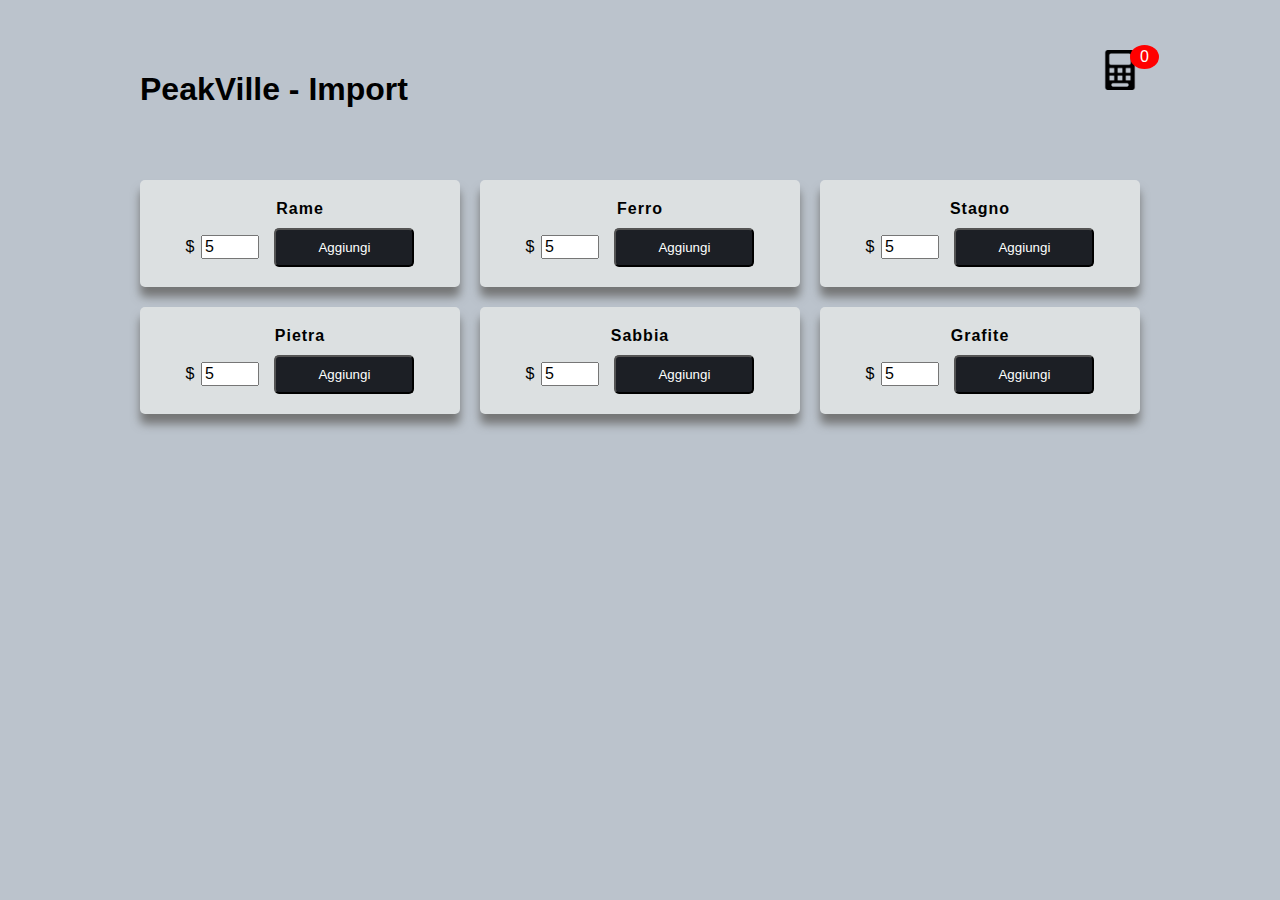
==== index.html @ f7690c45 "Update" ====
<!DOCTYPE html>
<html lang="en">
<head>
        <link rel="icon" type="image/jpg" type="image/png" href="image/logo.png">
    <meta charset="UTF-8">
    <meta http-equiv="X-UA-Compatible" content="IE=edge">
    <meta name="viewport" content="width=device-width, initial-scale=1.0">
    <title>Import PeakVille</title>
    <link rel="stylesheet" href="style.css">
</head>
<body class="">
    
    <div class="container">
        <header>
            <h1>PeakVille - Import</h1>
            <div class="shopping">
                <img src="image/calculator.png">
                <span class="quantity">0</span>
            </div>
        </header>

        <div class="list">
          
        </div>
    </div>
    <div class="card">
        <h1>TOTALE</h1>
        <ul class="listCard">
        </ul>
        <div class="checkOut">
            <div class="total">0</div>
            <div class="closeShopping">CHIUDI</div>
            <div class="resetShopping">RESET</div>
        </div>
    </div>

    <script src="app.js"></script>
</body>
</html>
---- style.css ----
body{
    background-color: #bbc3cc;
    font-family: "Montserrat", sans-serif;
}
.container{
    width: 1000px;
    margin: auto;
    transition: 0.5s;
}
header{
    display: grid;
    grid-template-columns: 1fr 50px;
    margin-top: 50px;
}
header .shopping{
    position: relative;
    text-align: right;
}
header .shopping img{
    width: 40px;
}
header .shopping span{
    background: red;
    border-radius: 50%;
    display: flex;
    justify-content: center;
    align-items: center;
    color: #fff;
    position: absolute;
    top: -5px;
    left: 80%;
    padding: 3px 10px;
}
.list{
    display: grid;
    grid-template-columns: repeat(3, 1fr);
    column-gap: 20px;
    row-gap: 20px;
    margin-top: 50px;
}
.list .item{
    text-align: center;
    background-color: #DCE0E1;
    padding: 20px;
    box-shadow: 0 10px 10px #757676;
    letter-spacing: 1px;
    border-radius:5px;
}
.list .item img{
    width: 90%;
    height: 430px;
    object-fit: cover;
}
.list .item .title{
    font-weight: 600;
    margin-bottom: 10px;
}
.list .item .price{
    margin: 10px;
}
.list .item button{
    background-color: #1C1F25;
    color: #fff;
    width: 50%;
    padding: 10px;
    border-radius:5px;
}
.card{
    position: fixed;
    top:0;
    left: 100%;
    width: 500px;
    background-color: #453E3B;
    height: 100vh;
    transition: 0.5s;
}
.active .card{
    left: calc(100% - 500px);
}
.active .container{
   transform: translateX(-200px);
}
.card h1{
    color: #E8BC0E;
    font-weight: 100;
    margin: 0;
    padding: 0 20px;
    height: 80px;
    display: flex;
    align-items: center;
}
.card .checkOut{
    position: absolute;
    bottom: 0;
    width: 100%;
    display: grid;
    grid-template-columns: repeat(3, 1fr);

}
.card .checkOut div{
    background-color: #E8BC0E;
    width: 100%;
    height: 70px;
    display: flex;
    justify-content: center;
    align-items: center;
    font-weight: bold;
    cursor: pointer;
}
.card .checkOut div:nth-child(2){
    background-color: #1C1F25;
    color: #fff;
}

.card .checkOut div:nth-child(3){
    background-color: #67728a;
    color: #fff;
}
.listCard li{
    display: grid;
    grid-template-columns: 100px repeat(3, 1fr);
    color: #fff;
    row-gap: 10px;
}
.listCard li div{
    display: flex;
    justify-content: center;
    align-items: center;
}
.listCard li img{
    width: 90%;
}
.listCard li button{
    background-color: #fff5;
    border: none;
}
.listCard .count{
    margin: 0 10px;
}

.quantityInput {
    font-size: 16px;
    width: 50px;
}

.quantityInput::-webkit-inner-spin-button,
.quantityInput::-webkit-outer-spin-button {
  -webkit-appearance: none;
  margin: 0;
}

.priceInput {
    margin-right: 10px;
    width: 50px;
    font-size: 16px;
}

.priceInput::-webkit-inner-spin-button,
.priceInput::-webkit-outer-spin-button {
  -webkit-appearance: none;
  margin: 0;
}
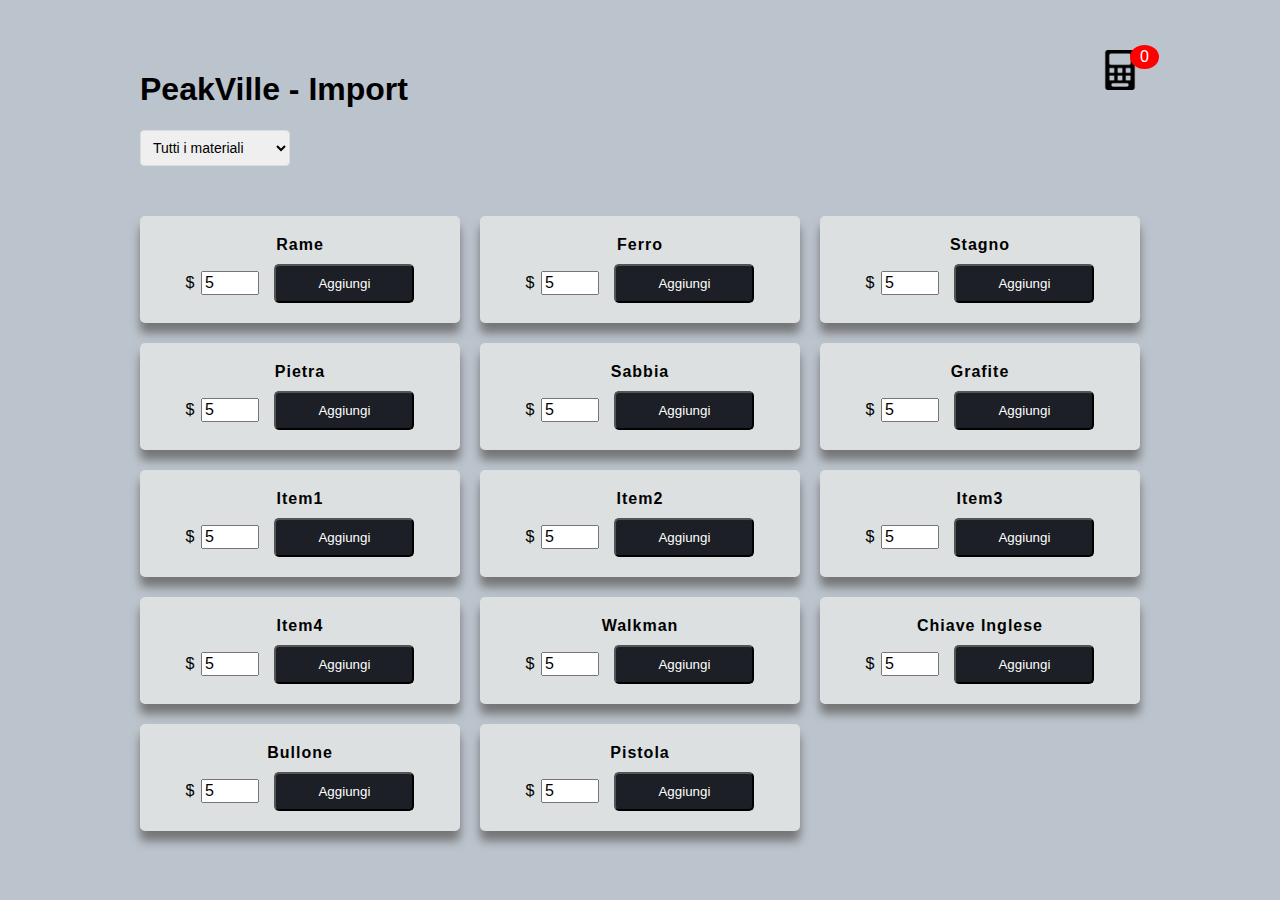
==== commit 85cd2e23: "Update" ====
--- a/index.html
+++ b/index.html
@@ -18,7 +18,13 @@
                 <span class="quantity">0</span>
             </div>
         </header>
-
+        <select id="groupDropdown" onchange="filterByGroup()">
+            <option value="all">Tutti i materiali</option>
+            <option value="metalli">Metalli</option>
+            <option value="altro">Altro</option>
+            <option value="metaldetector">Metal detector</option>
+            <!-- Aggiungi altre opzioni per gruppi aggiuntivi -->
+        </select>
         <div class="list">
           
         </div>
--- a/style.css
+++ b/style.css
@@ -1,3 +1,6 @@
+*{
+    font-family: "Montserrat", sans-serif;
+}
 body{
     background-color: #bbc3cc;
     font-family: "Montserrat", sans-serif;
@@ -31,6 +34,14 @@
     left: 80%;
     padding: 3px 10px;
 }
+#groupDropdown {
+    font-size: 14px;
+    padding: 8px;
+    border: 1px solid #ddd;  /* Aggiungi un bordo sottile */
+    border-radius: 4px;     /* Aggiungi angoli arrotondati */
+    width: 150px;           /* Imposta la larghezza desiderata */
+}
+
 .list{
     display: grid;
     grid-template-columns: repeat(3, 1fr);
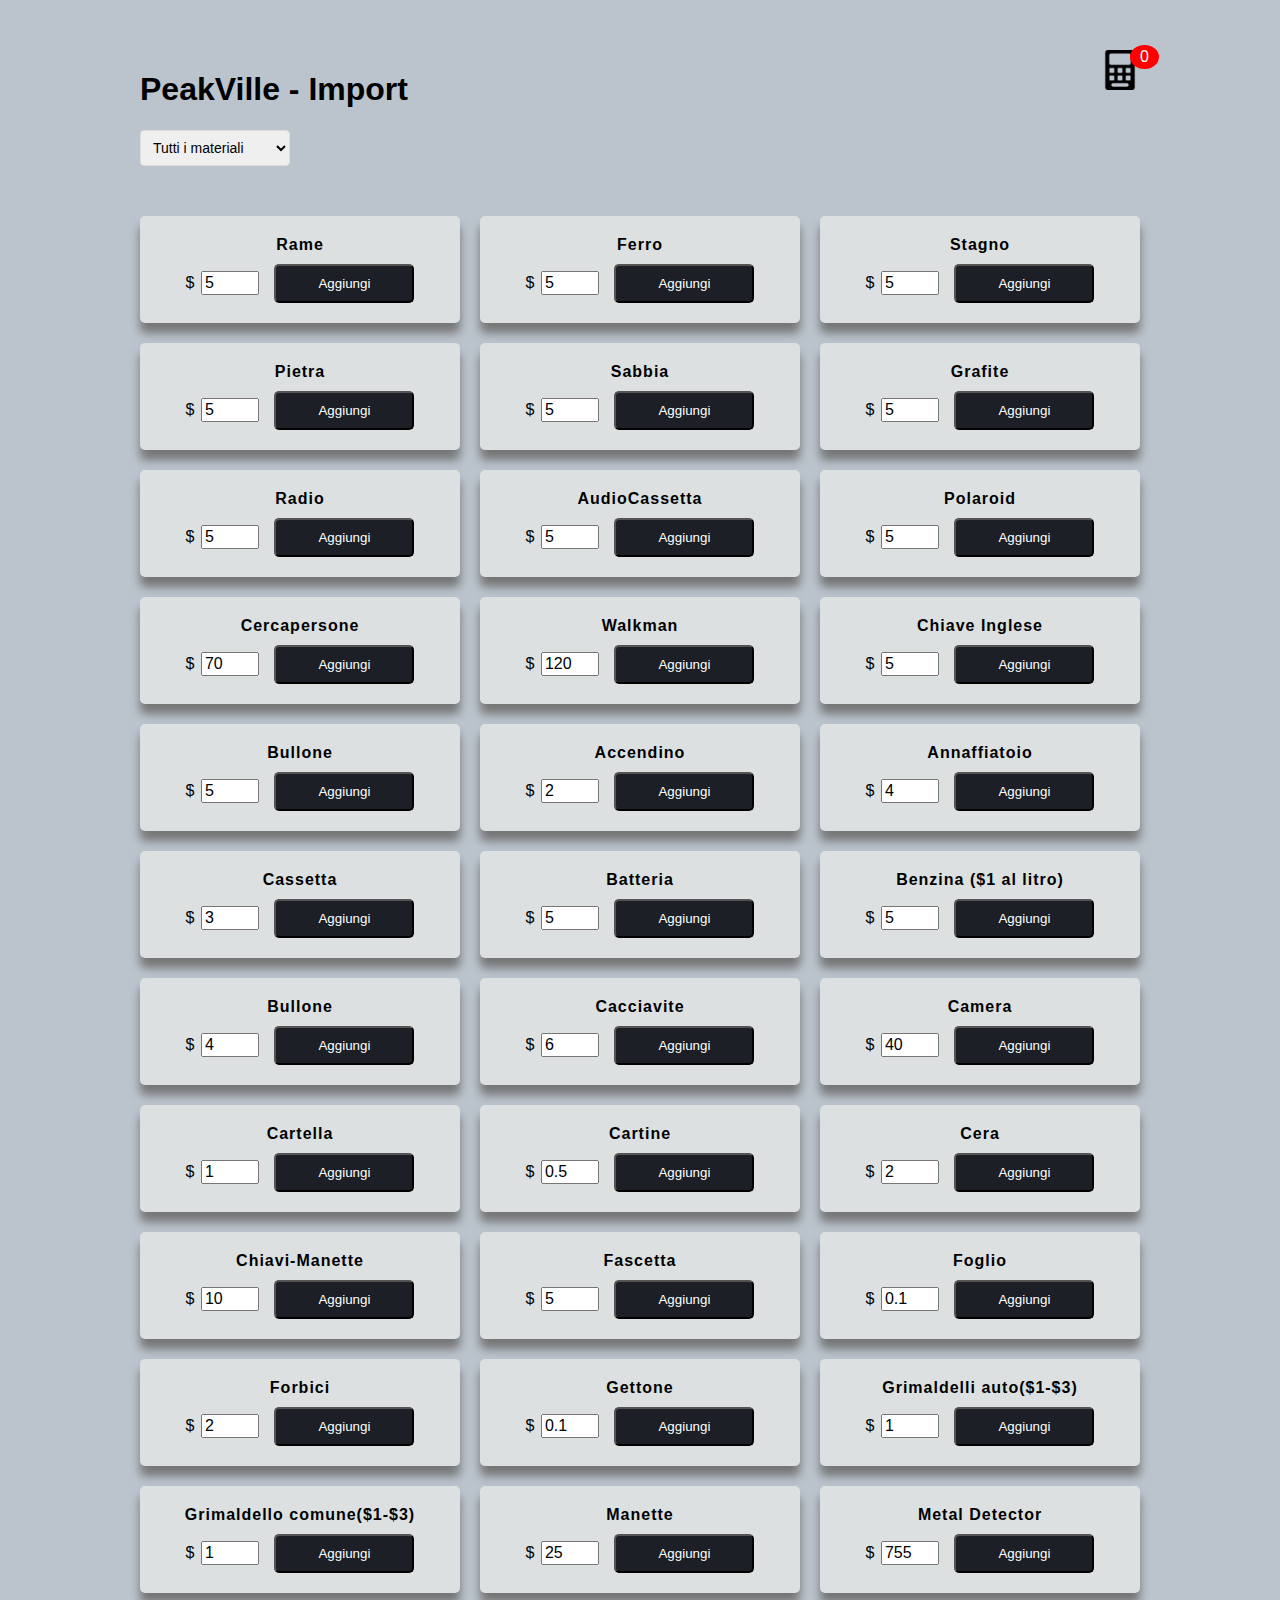
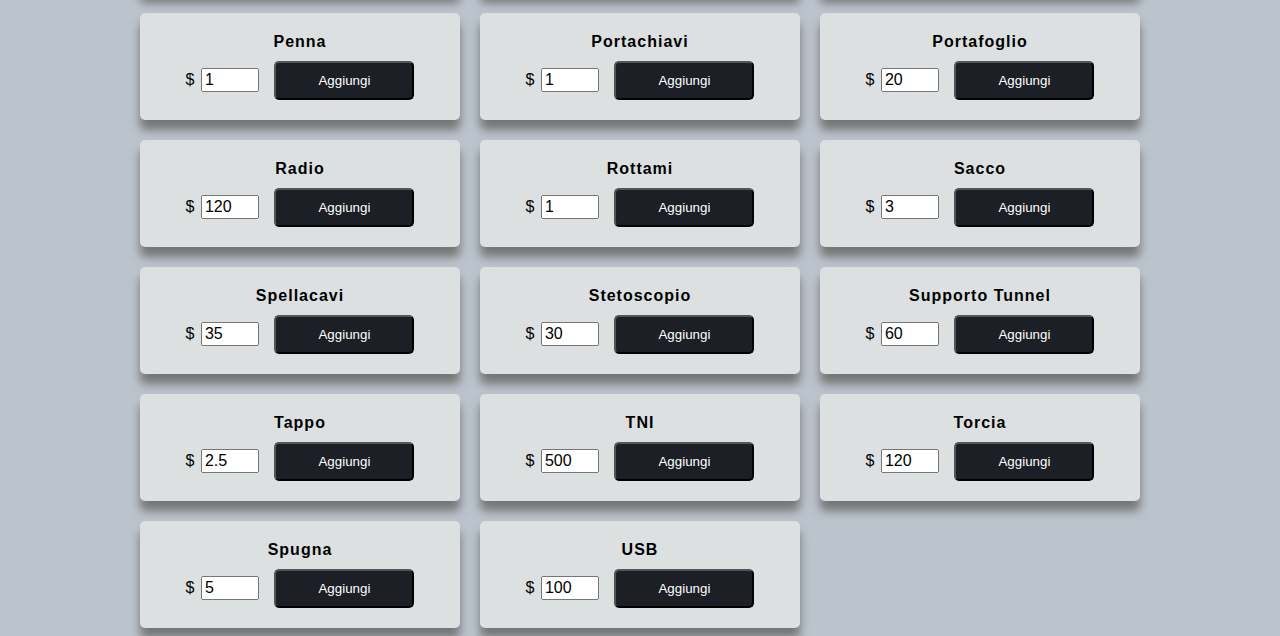
==== commit b4bc80e1: "Update" ====
--- a/index.html
+++ b/index.html
@@ -1,7 +1,7 @@
 <!DOCTYPE html>
 <html lang="en">
 <head>
-        <link rel="icon" type="image/jpg" type="image/png" href="image/logo.png">
+    <link rel="icon" type="image/jpg" type="image/png" href="image/logo.png">
     <meta charset="UTF-8">
     <meta http-equiv="X-UA-Compatible" content="IE=edge">
     <meta name="viewport" content="width=device-width, initial-scale=1.0">
@@ -23,10 +23,8 @@
             <option value="metalli">Metalli</option>
             <option value="altro">Altro</option>
             <option value="metaldetector">Metal detector</option>
-            <!-- Aggiungi altre opzioni per gruppi aggiuntivi -->
         </select>
         <div class="list">
-          
         </div>
     </div>
     <div class="card">
--- a/style.css
+++ b/style.css
@@ -37,9 +37,9 @@
 #groupDropdown {
     font-size: 14px;
     padding: 8px;
-    border: 1px solid #ddd;  /* Aggiungi un bordo sottile */
-    border-radius: 4px;     /* Aggiungi angoli arrotondati */
-    width: 150px;           /* Imposta la larghezza desiderata */
+    border: 1px solid #ddd;
+    border-radius: 4px;     
+    width: 150px;          
 }
 
 .list{
@@ -89,7 +89,7 @@
     left: calc(100% - 500px);
 }
 .active .container{
-   transform: translateX(-200px);
+    transform: translateX(-200px);
 }
 .card h1{
     color: #E8BC0E;
@@ -156,8 +156,8 @@
 
 .quantityInput::-webkit-inner-spin-button,
 .quantityInput::-webkit-outer-spin-button {
-  -webkit-appearance: none;
-  margin: 0;
+    -webkit-appearance: none;
+    margin: 0;
 }
 
 .priceInput {
@@ -168,8 +168,8 @@
 
 .priceInput::-webkit-inner-spin-button,
 .priceInput::-webkit-outer-spin-button {
-  -webkit-appearance: none;
-  margin: 0;
+    -webkit-appearance: none;
+    margin: 0;
 }
 
 
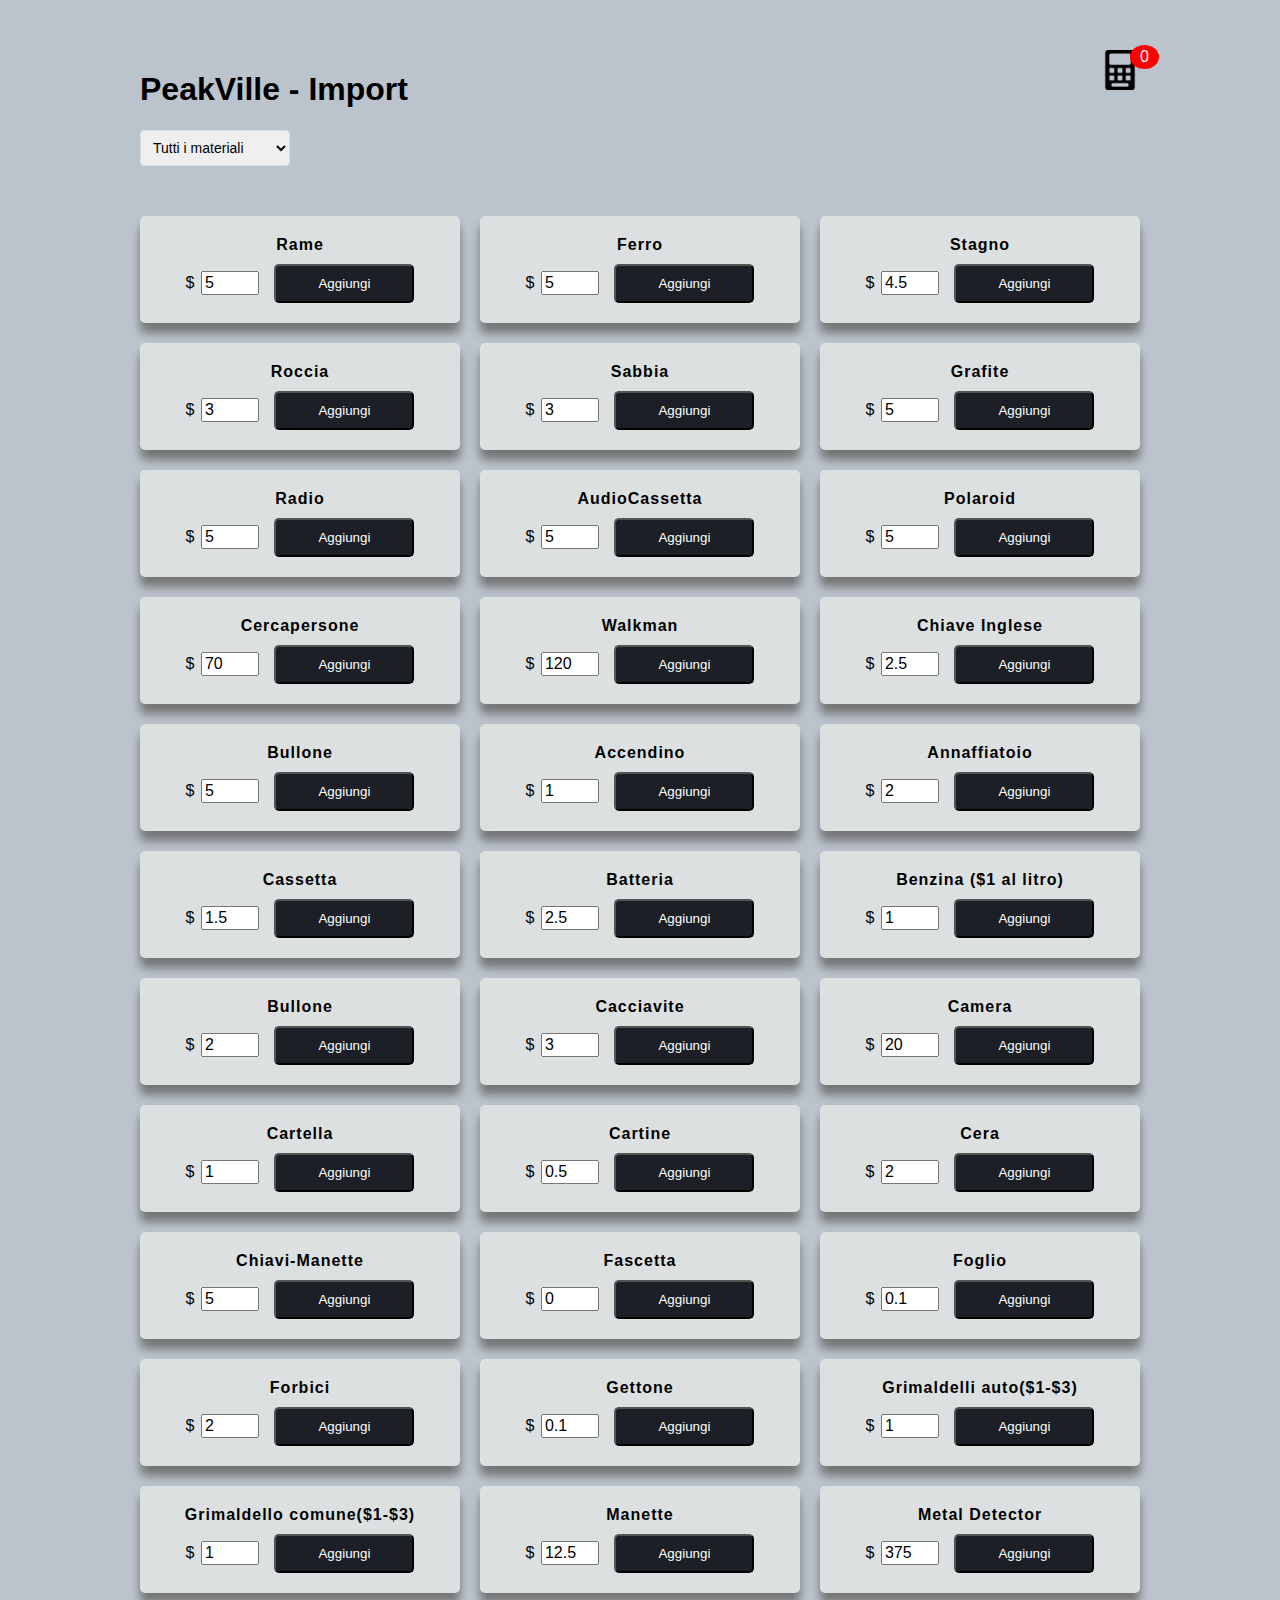
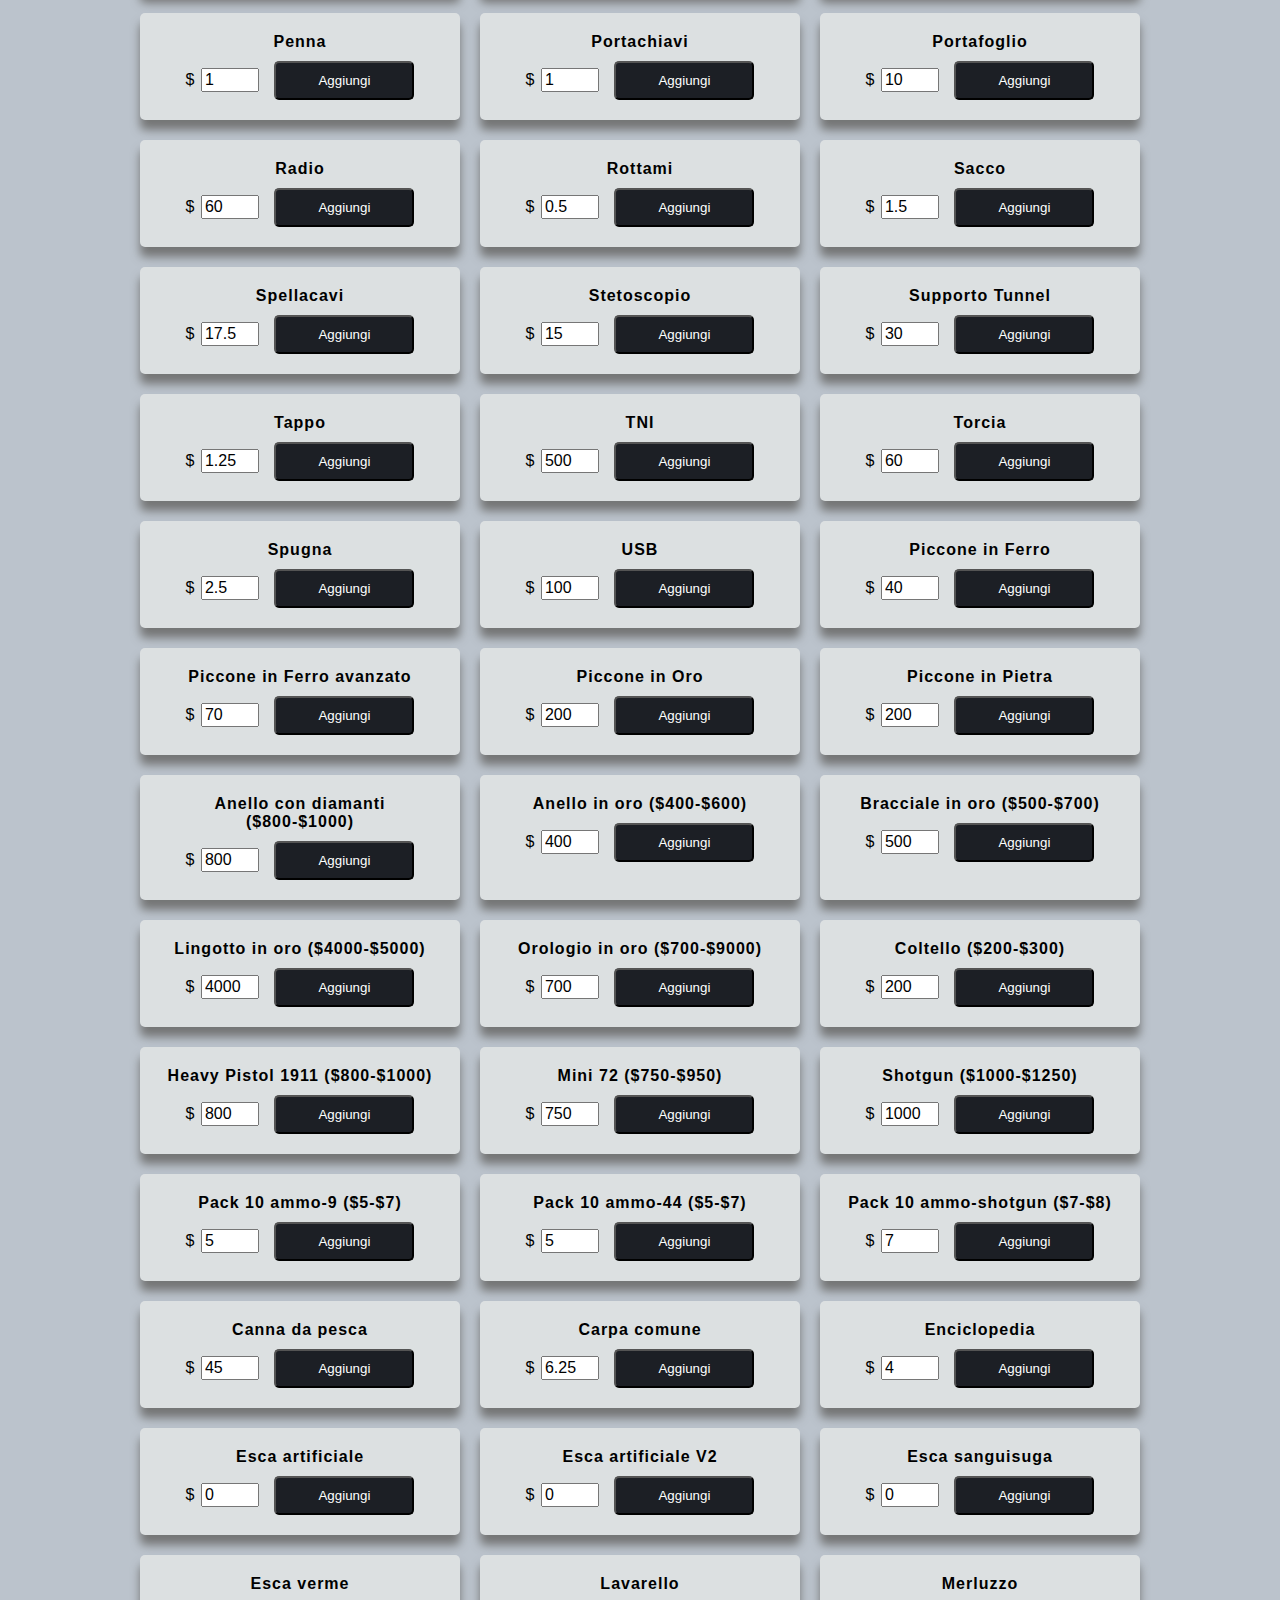
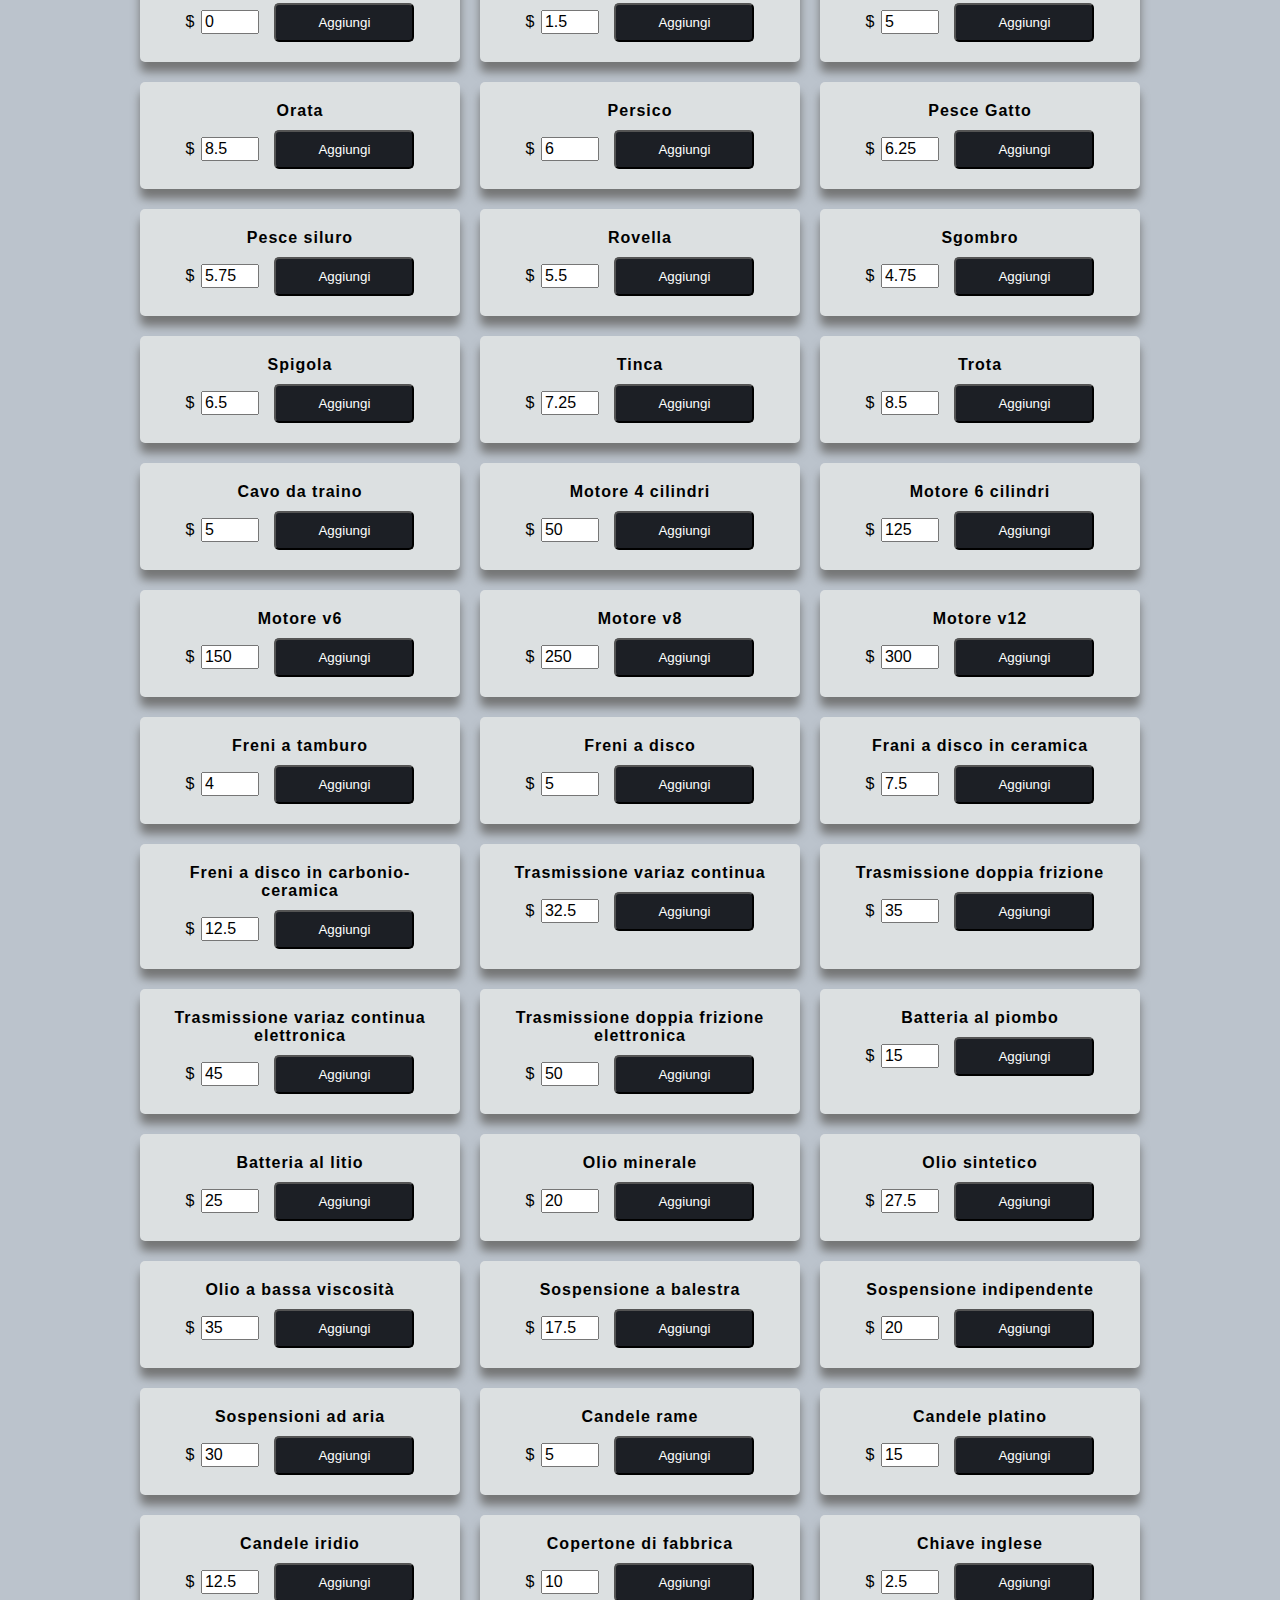
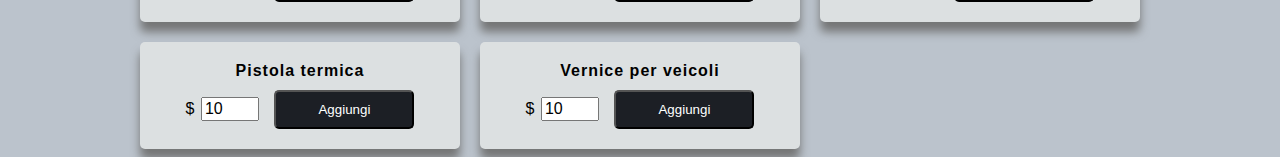
==== commit a76159aa: "Update" ====
--- a/index.html
+++ b/index.html
@@ -20,9 +20,12 @@
         </header>
         <select id="groupDropdown" onchange="filterByGroup()">
             <option value="all">Tutti i materiali</option>
-            <option value="metalli">Metalli</option>
+            <option value="metalli">Minerali</option>
             <option value="altro">Altro</option>
             <option value="metaldetector">Metal detector</option>
+            <option value="pesce">Pesca</option>
+            <option value="armi">Armi</option>
+            <option value="auto">Ricambi auto</option>
         </select>
         <div class="list">
         </div>
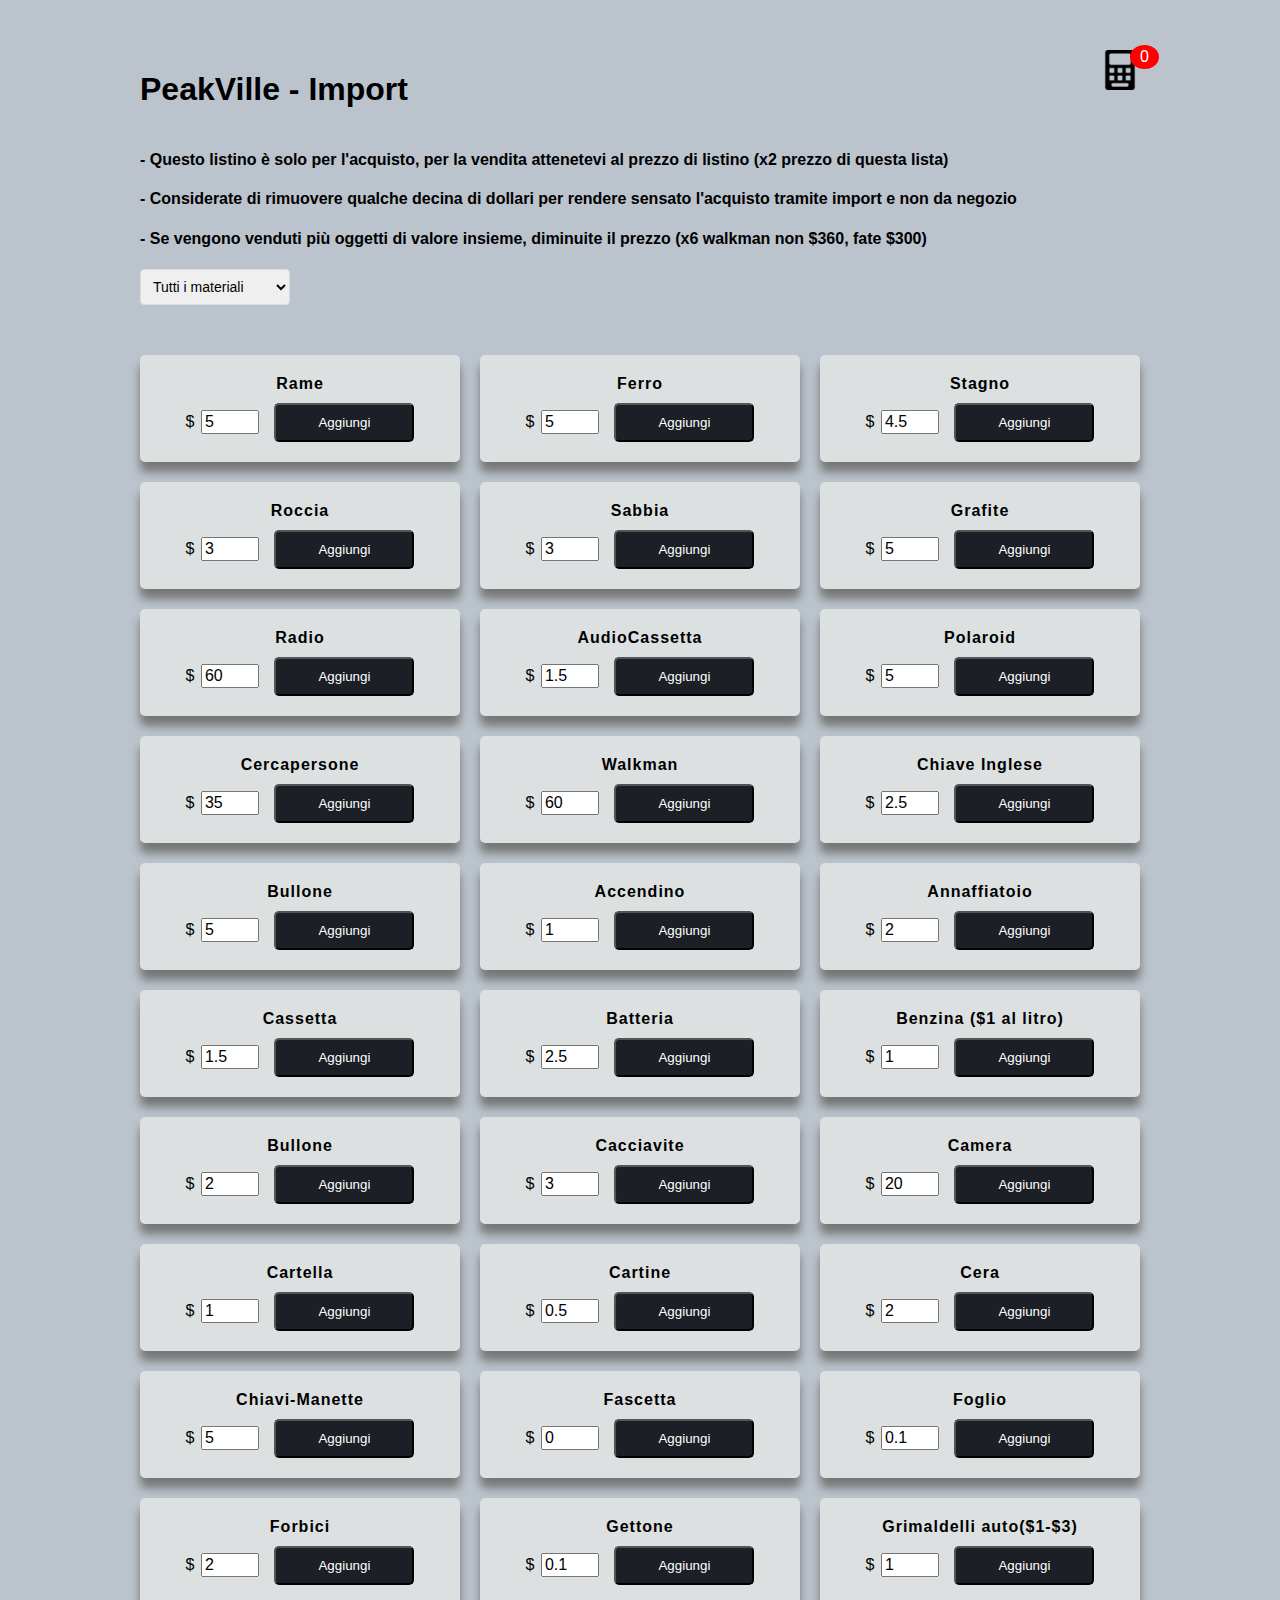
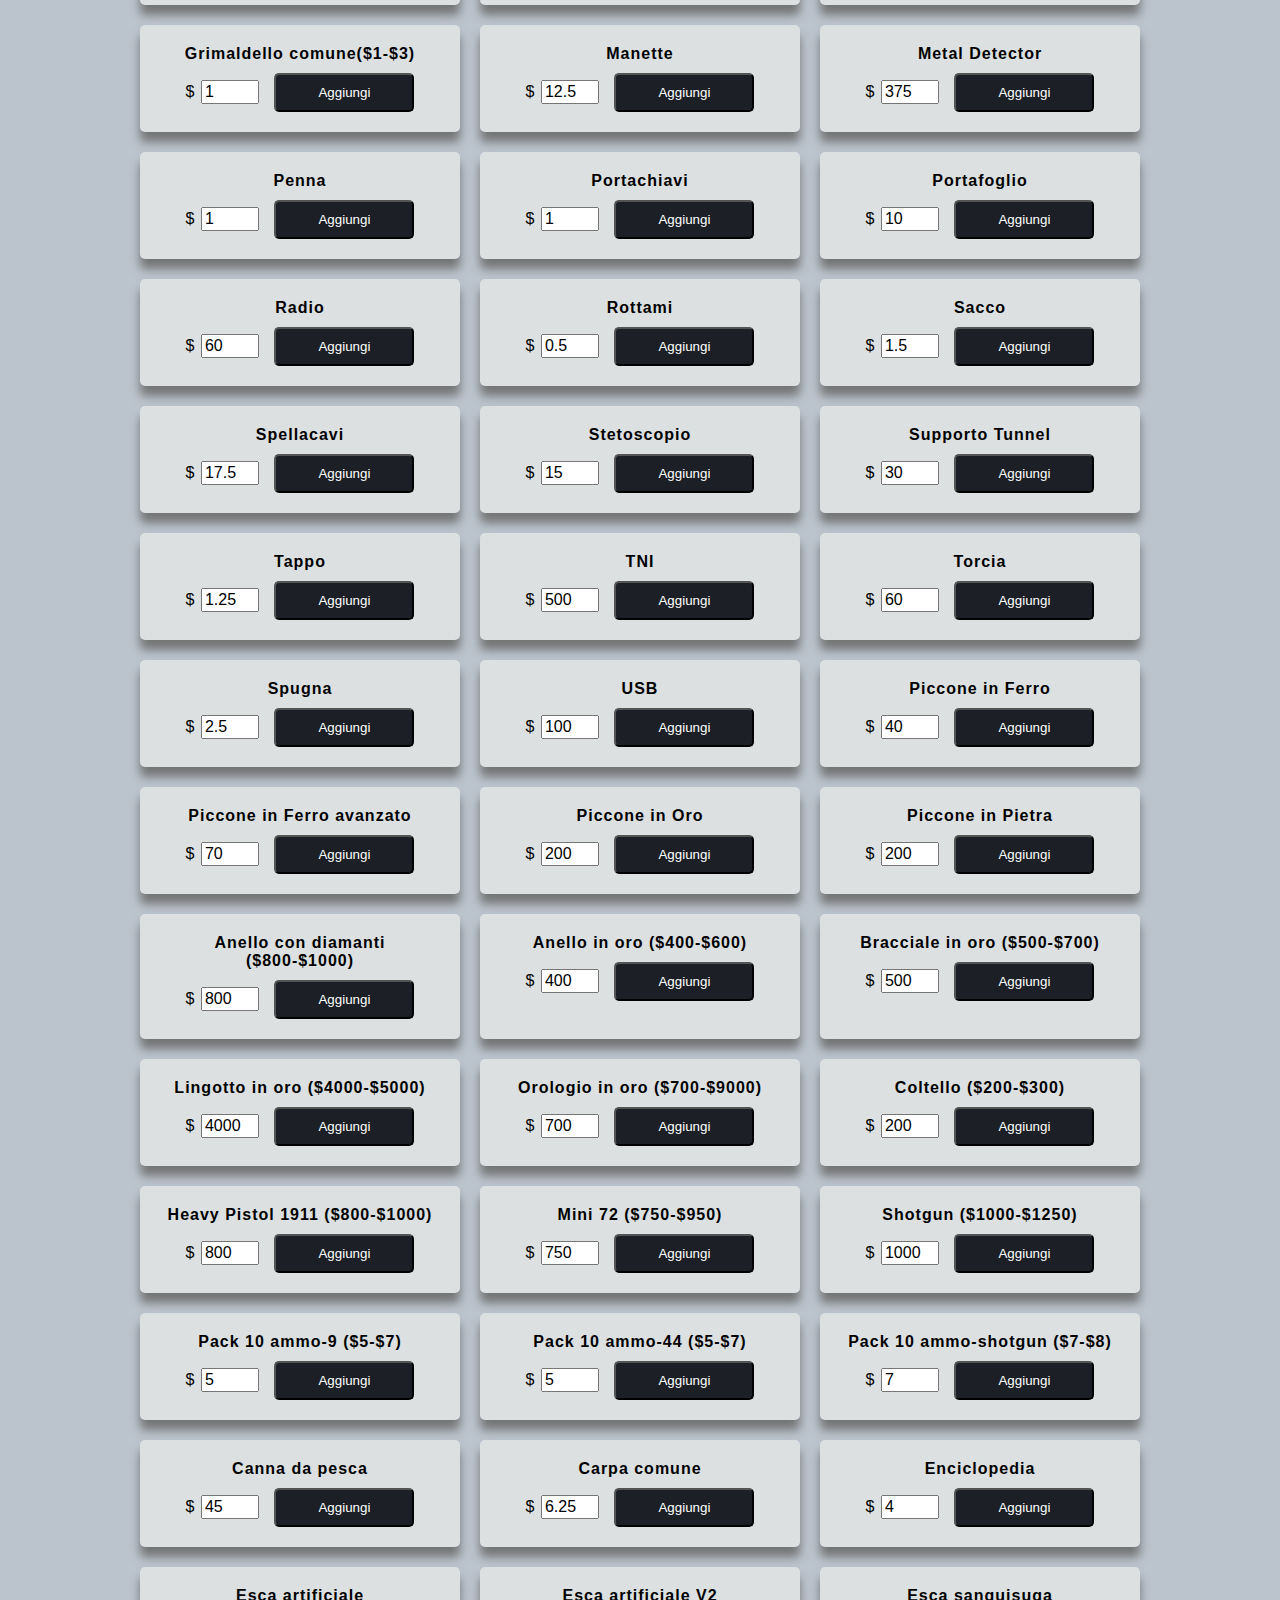
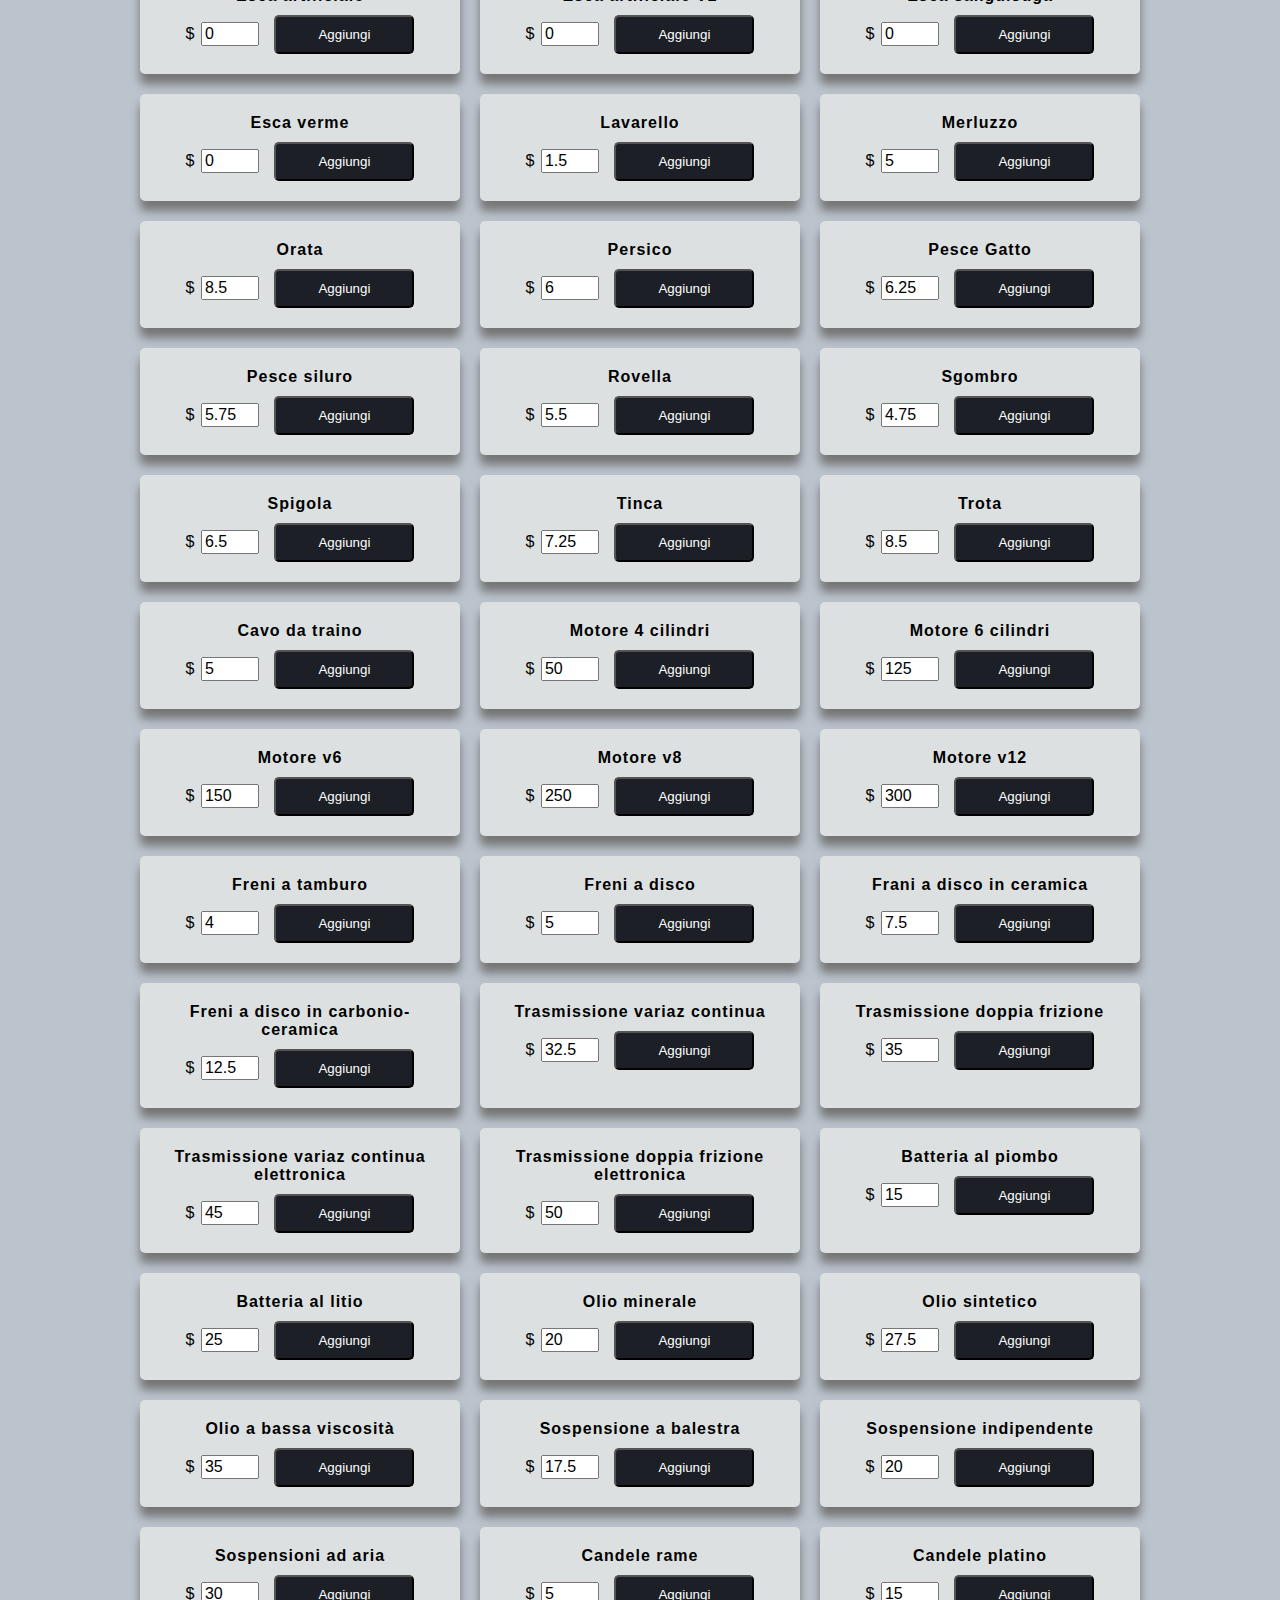
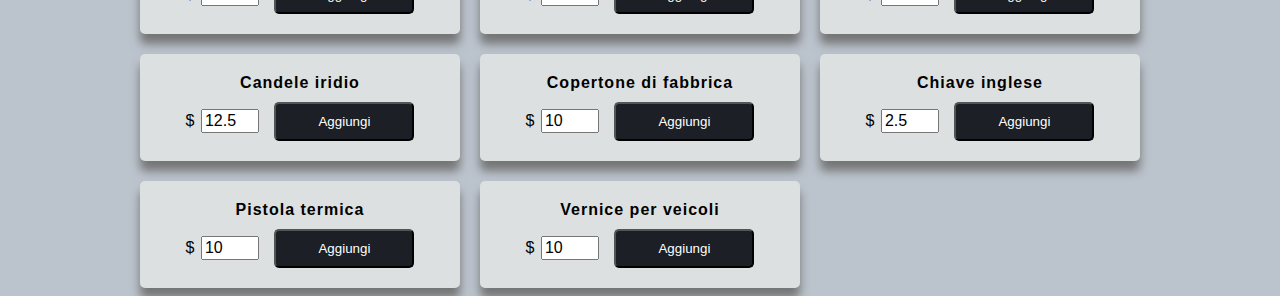
==== commit 00bf1cdc: "Update" ====
--- a/index.html
+++ b/index.html
@@ -18,6 +18,9 @@
                 <span class="quantity">0</span>
             </div>
         </header>
+        <h4>- Questo listino è solo per l'acquisto, per la vendita attenetevi al prezzo di listino (x2 prezzo di questa lista)</h4>
+        <h4>- Considerate di rimuovere qualche decina di dollari per rendere sensato l'acquisto tramite import e non da negozio</h4>
+        <h4>- Se vengono venduti più oggetti di valore insieme, diminuite il prezzo (x6 walkman non $360, fate $300)</h4>
         <select id="groupDropdown" onchange="filterByGroup()">
             <option value="all">Tutti i materiali</option>
             <option value="metalli">Minerali</option>
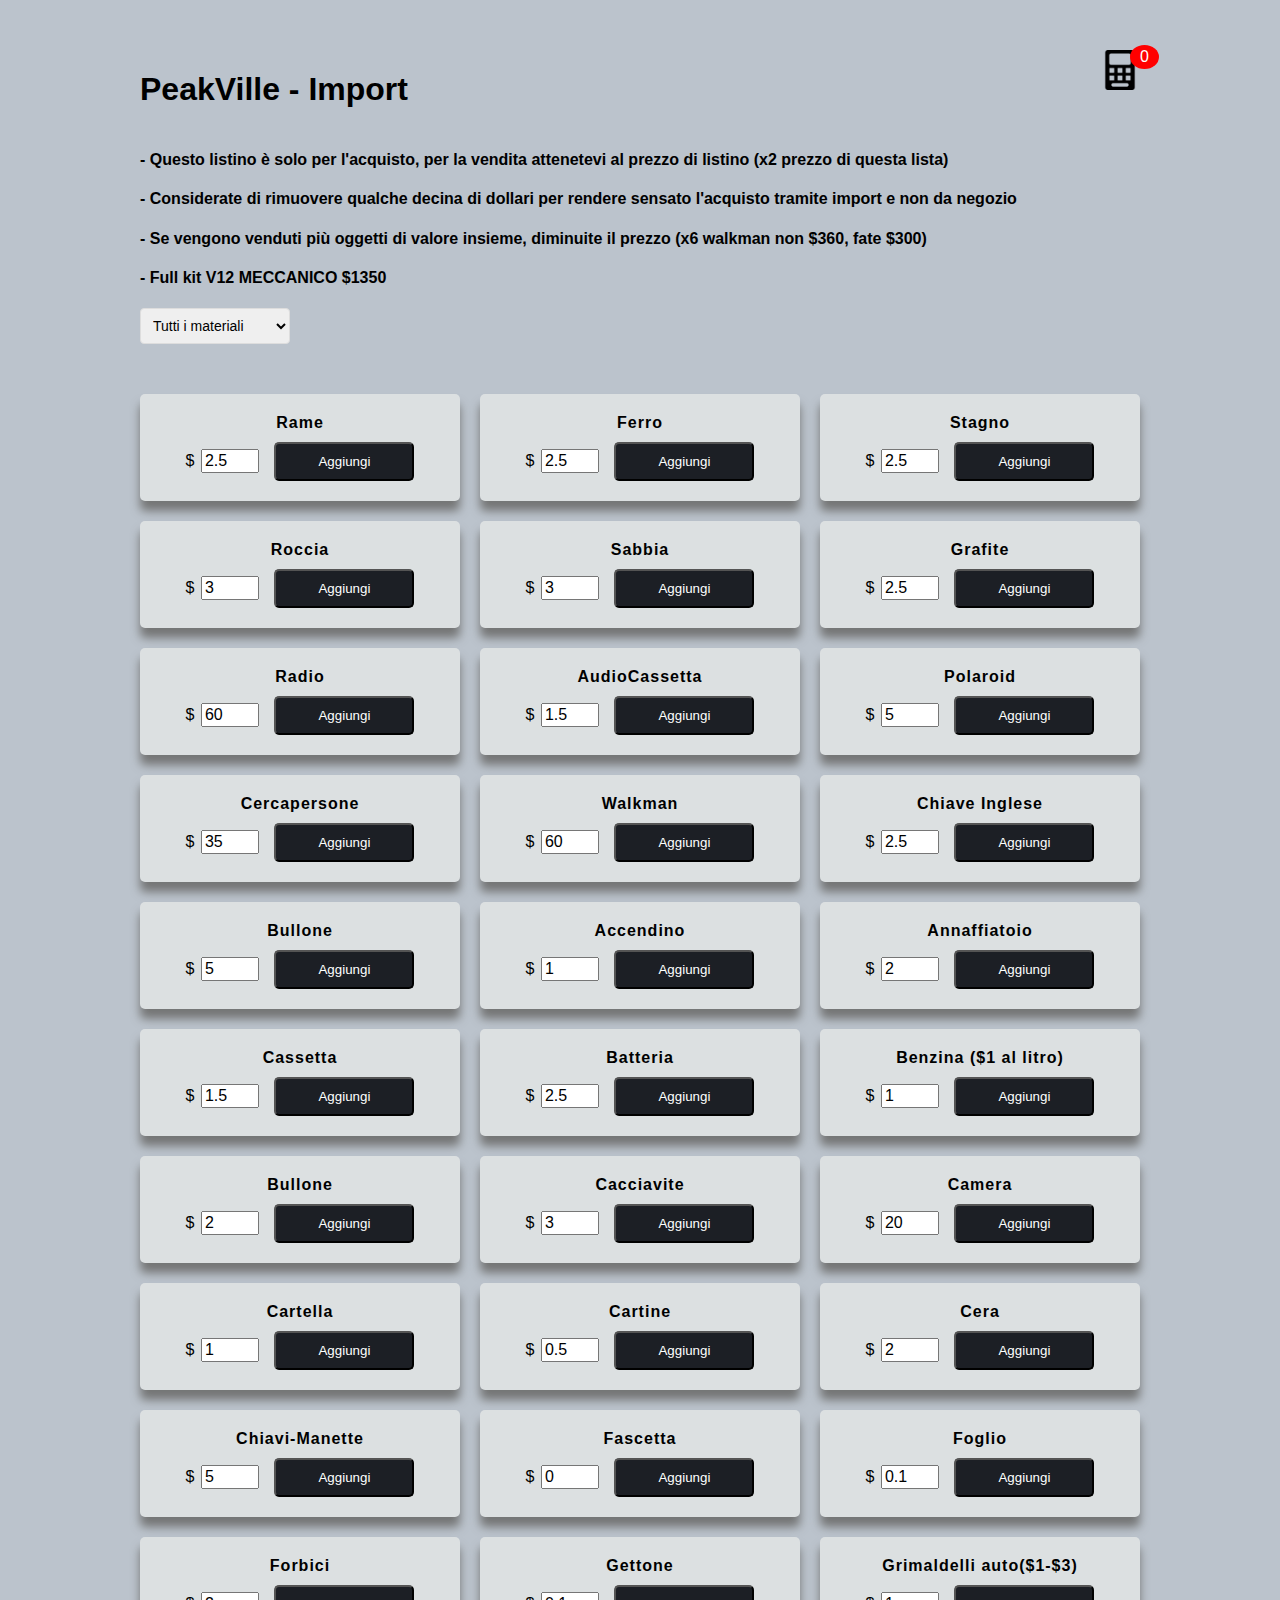
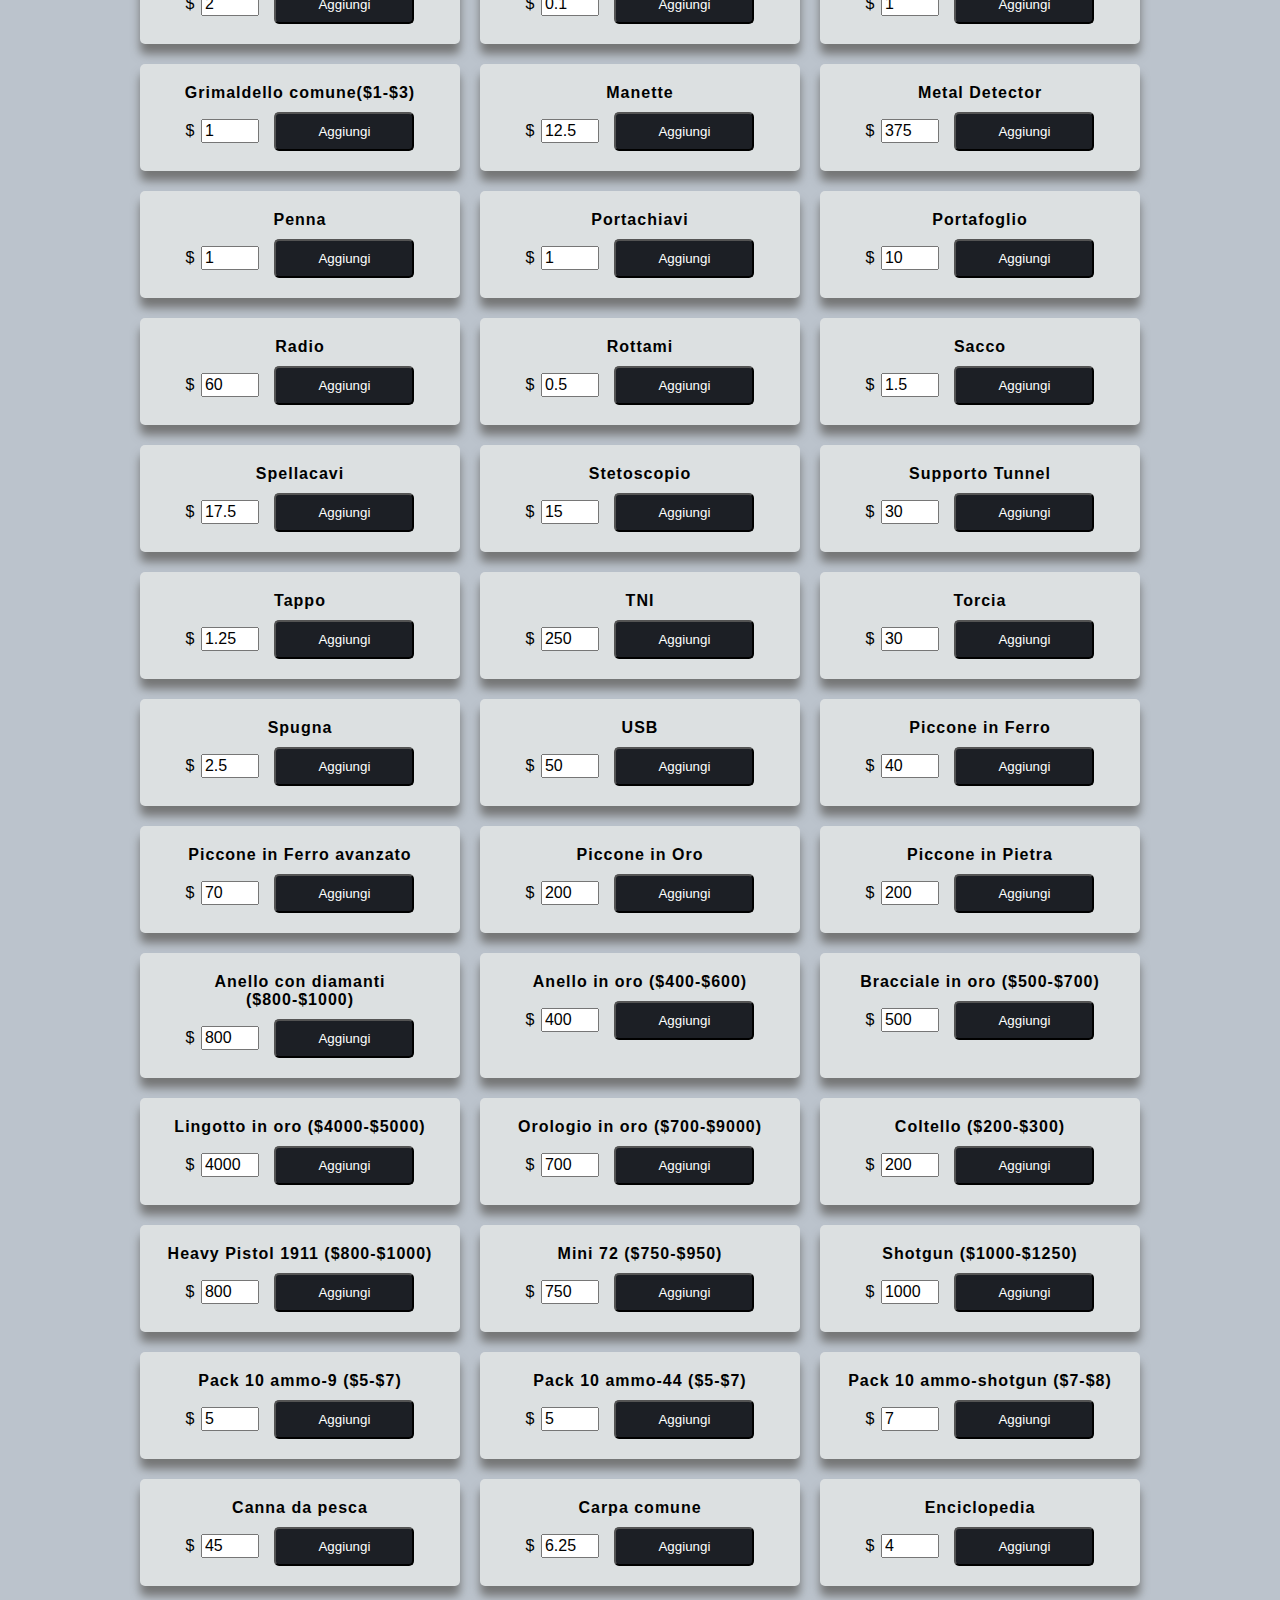
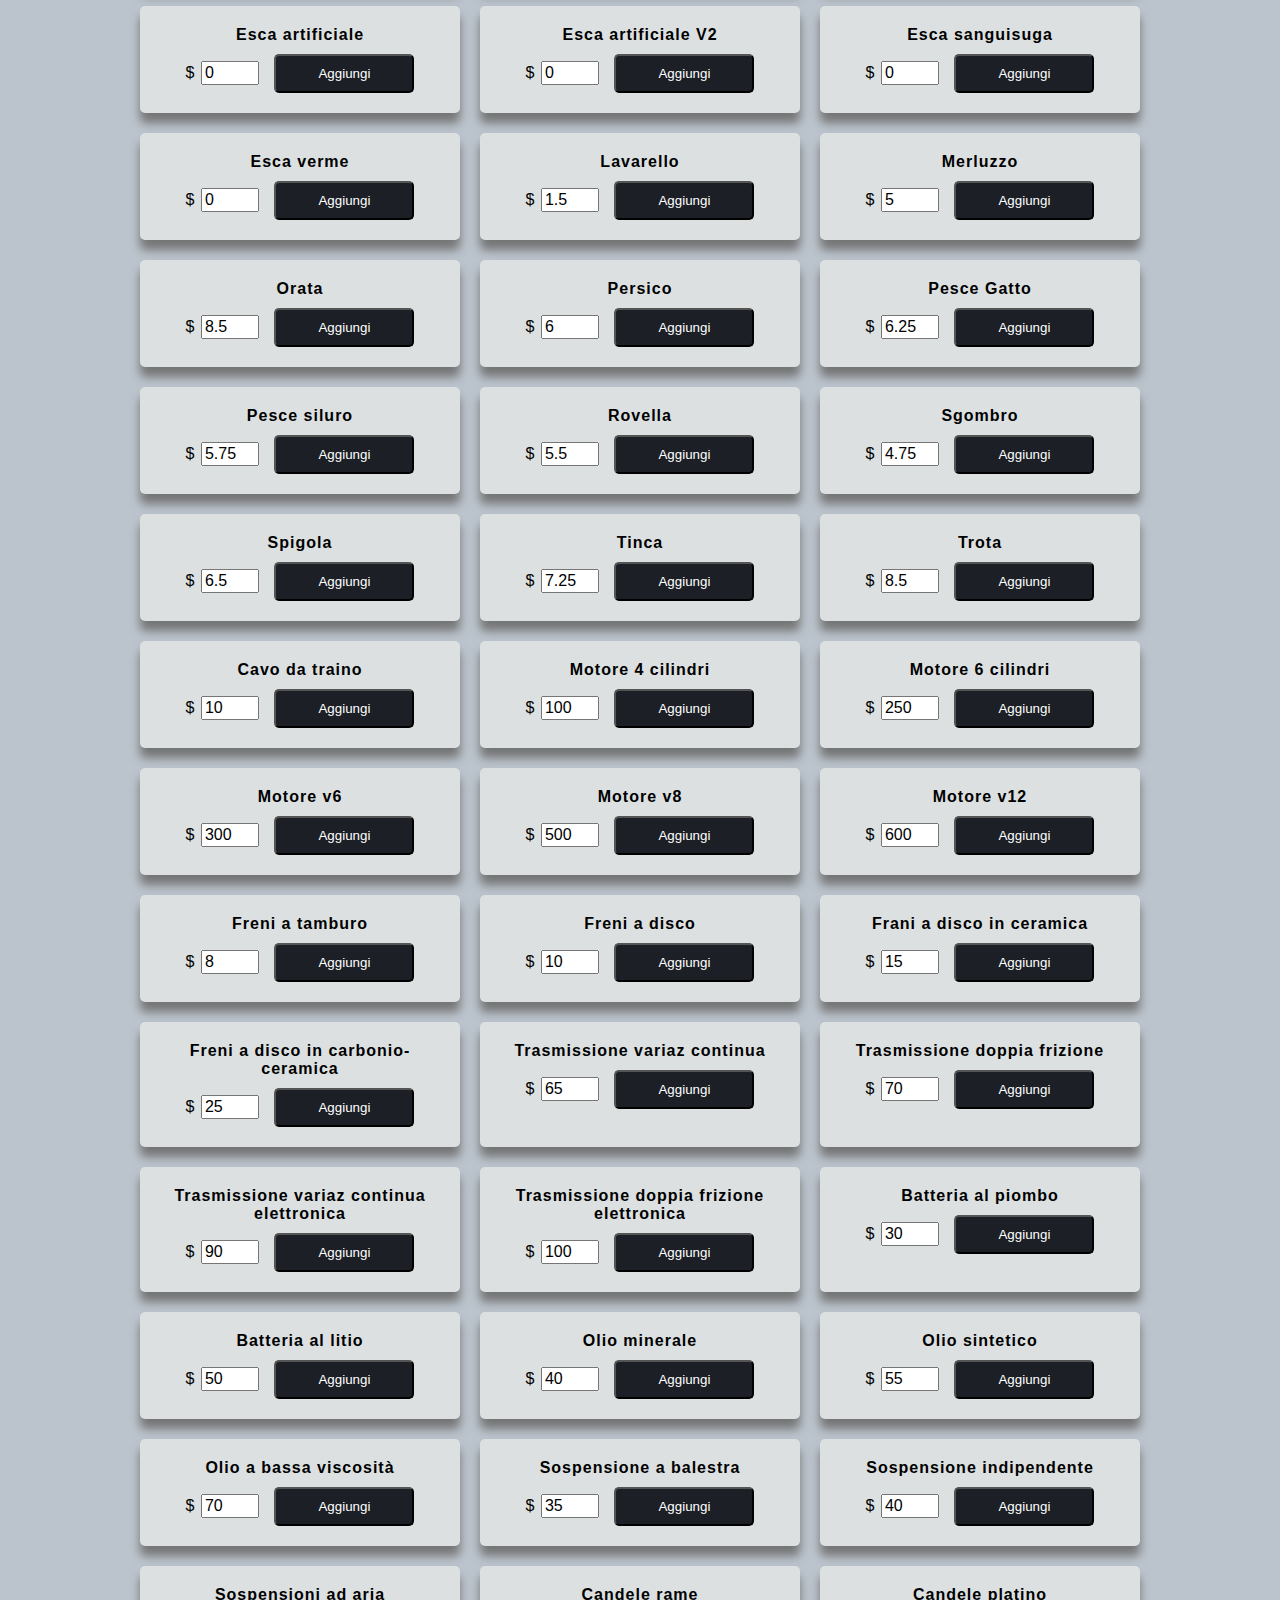
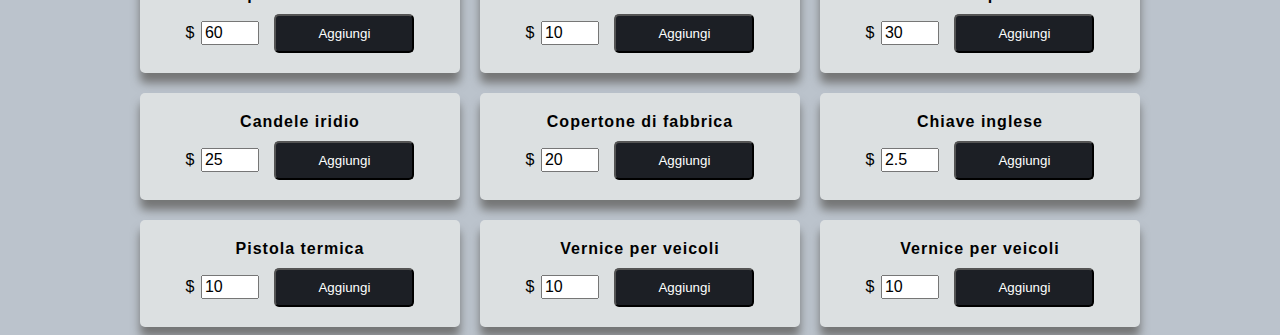
==== commit beb65cc4: "Update" ====
--- a/index.html
+++ b/index.html
@@ -21,6 +21,7 @@
         <h4>- Questo listino è solo per l'acquisto, per la vendita attenetevi al prezzo di listino (x2 prezzo di questa lista)</h4>
         <h4>- Considerate di rimuovere qualche decina di dollari per rendere sensato l'acquisto tramite import e non da negozio</h4>
         <h4>- Se vengono venduti più oggetti di valore insieme, diminuite il prezzo (x6 walkman non $360, fate $300)</h4>
+        <h4>- Full kit V12 MECCANICO $1350</h4>
         <select id="groupDropdown" onchange="filterByGroup()">
             <option value="all">Tutti i materiali</option>
             <option value="metalli">Minerali</option>
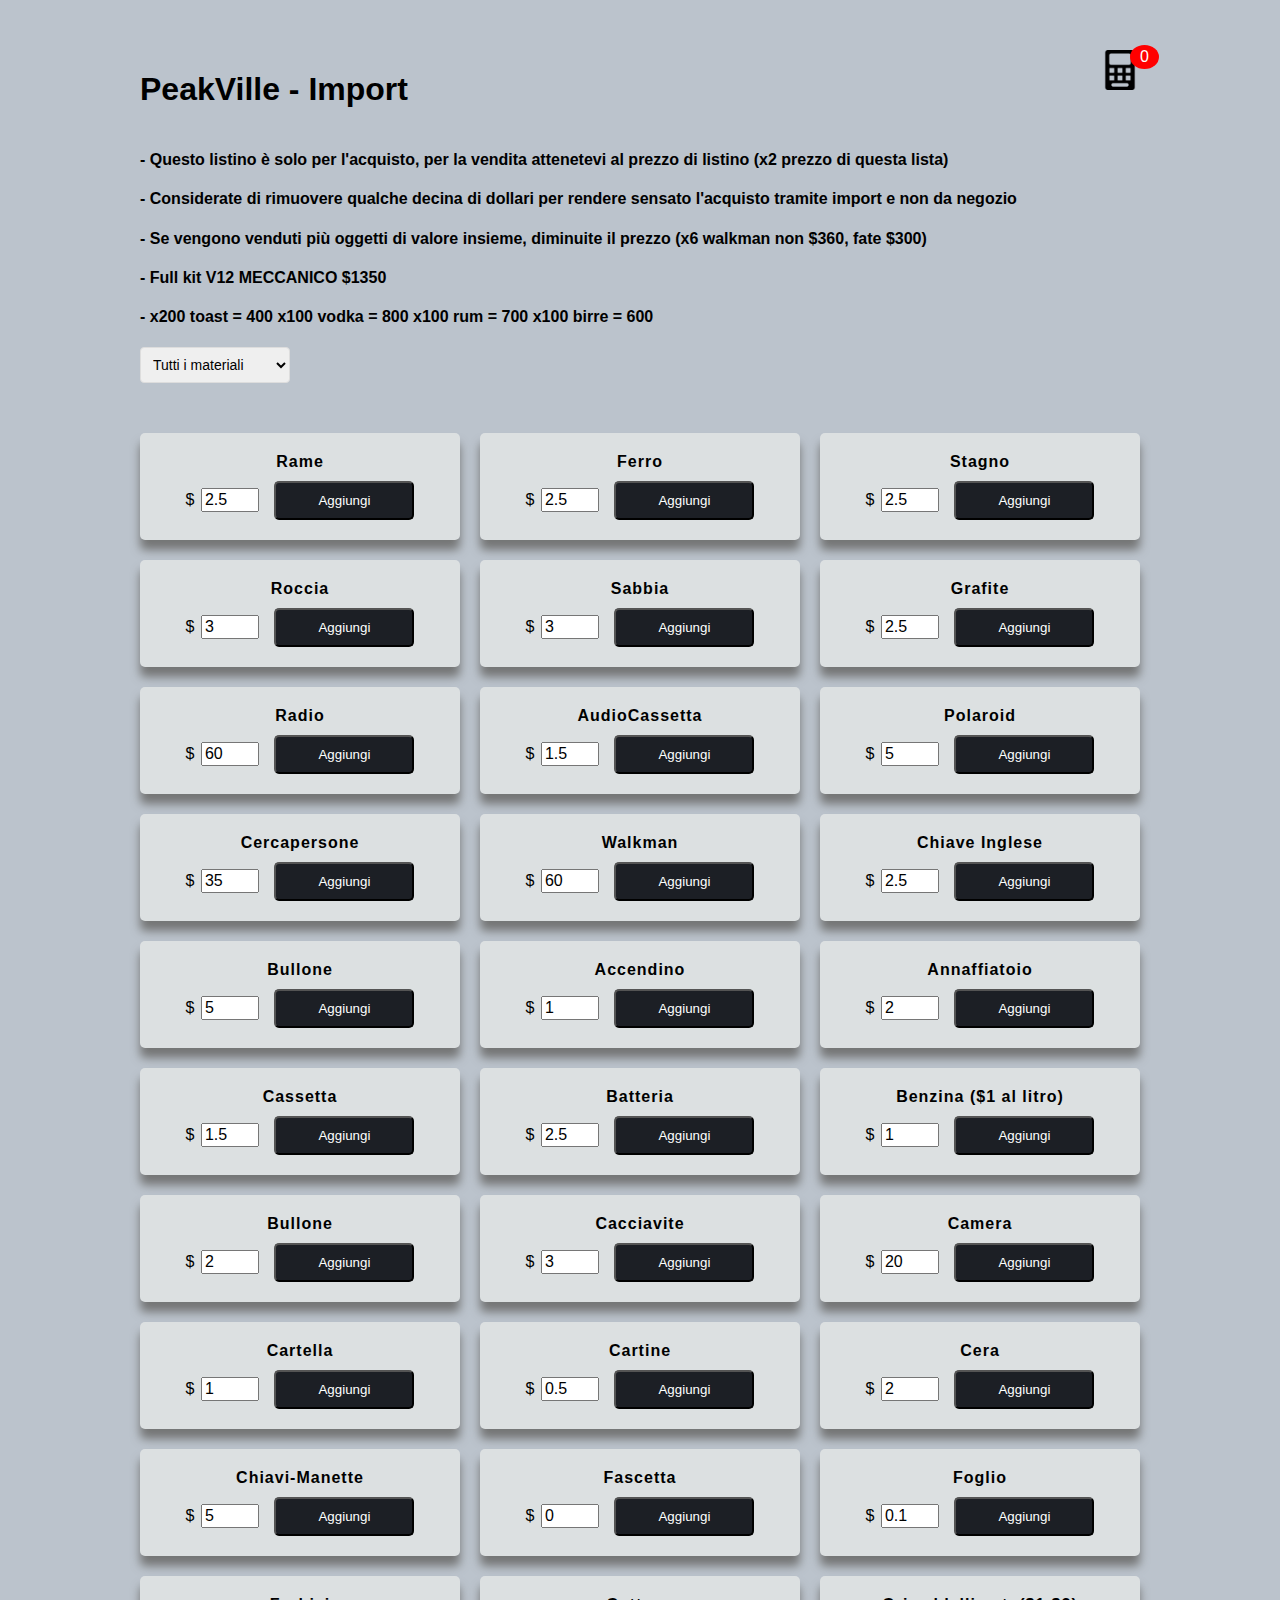
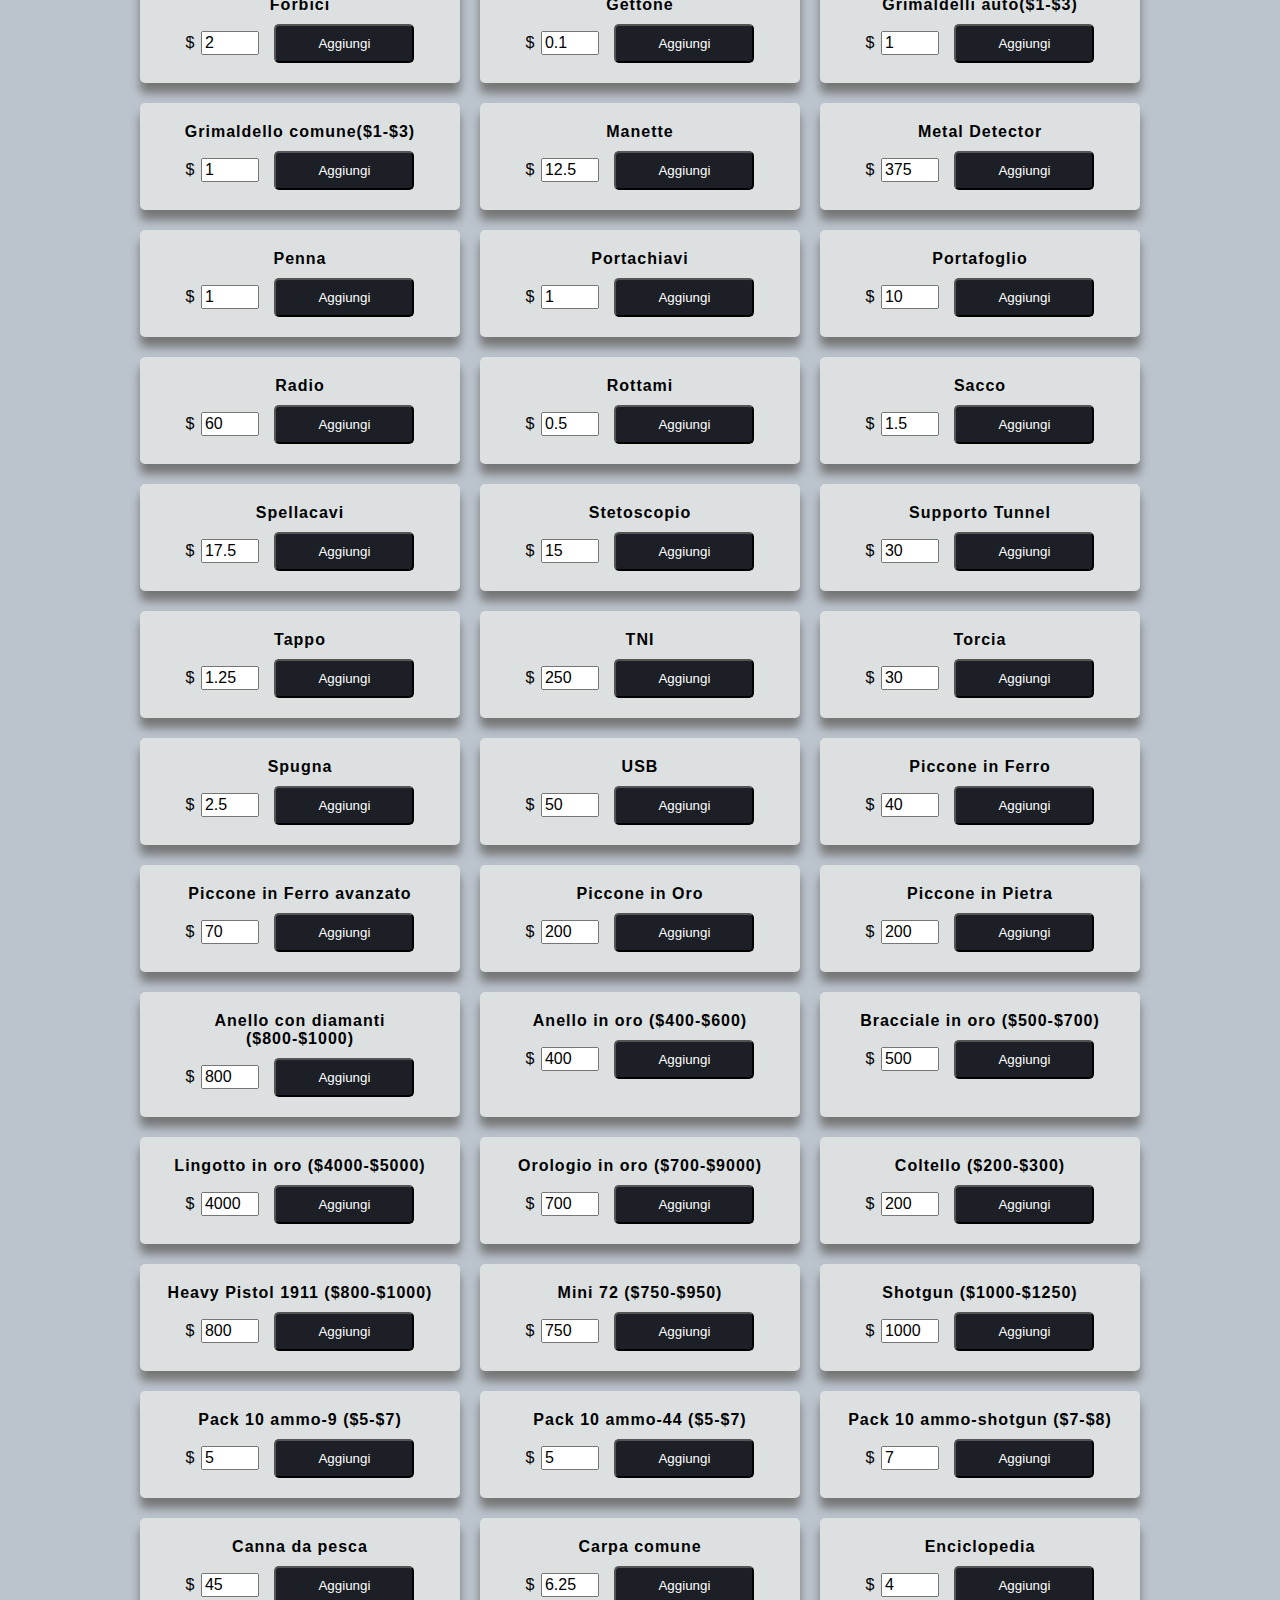
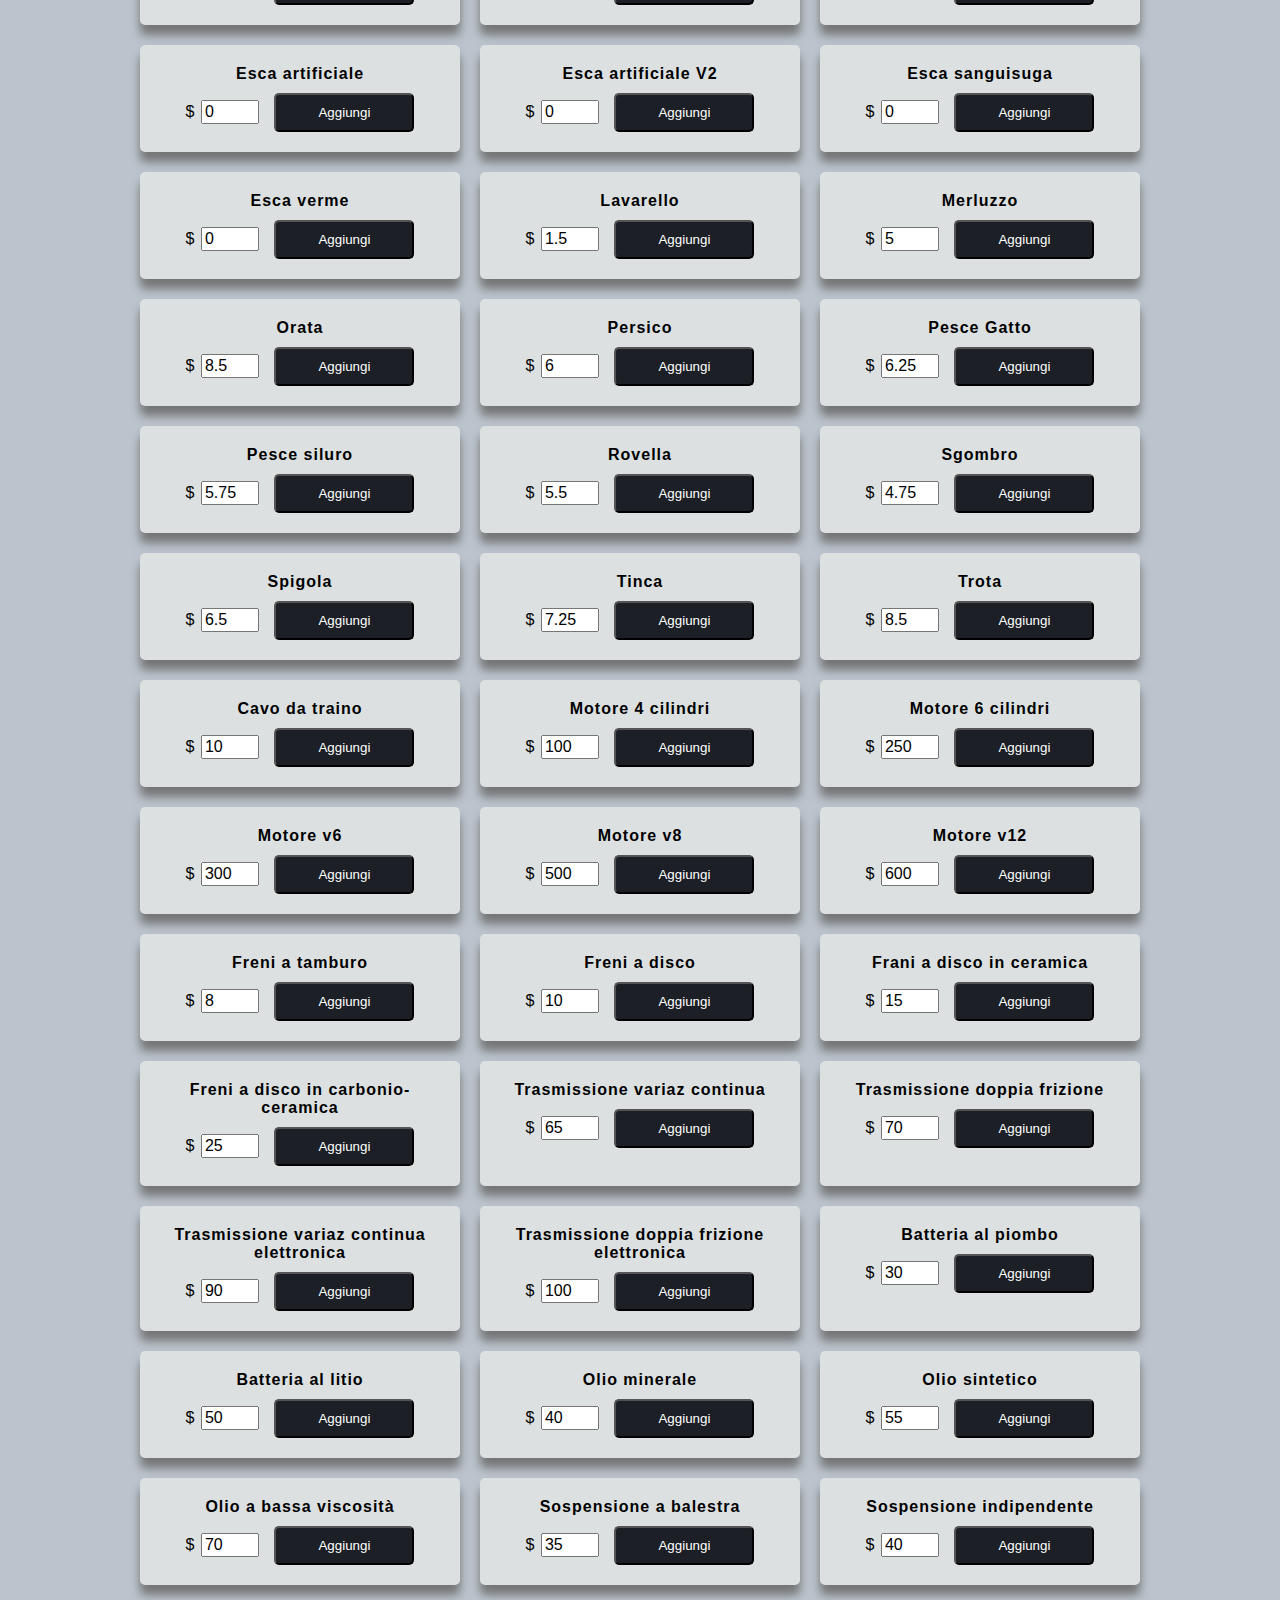
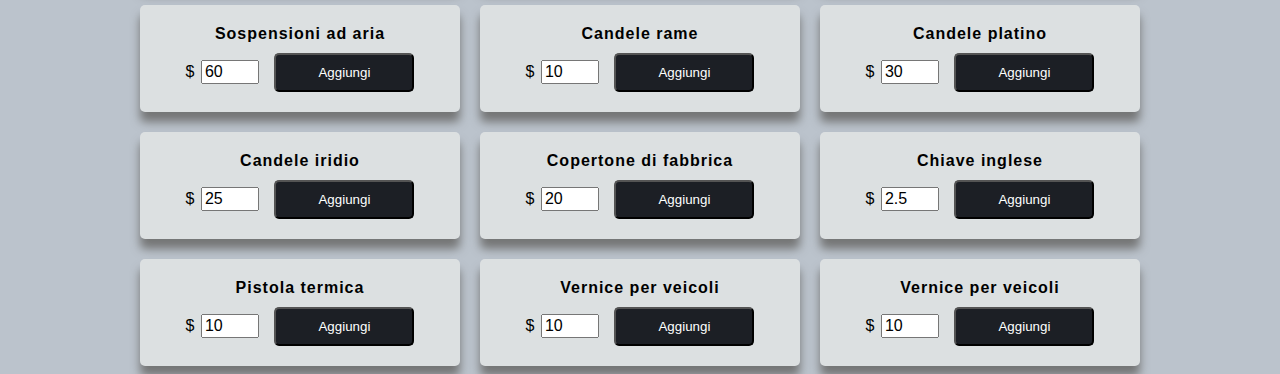
==== commit 76b0354c: "Update" ====
--- a/index.html
+++ b/index.html
@@ -22,6 +22,7 @@
         <h4>- Considerate di rimuovere qualche decina di dollari per rendere sensato l'acquisto tramite import e non da negozio</h4>
         <h4>- Se vengono venduti più oggetti di valore insieme, diminuite il prezzo (x6 walkman non $360, fate $300)</h4>
         <h4>- Full kit V12 MECCANICO $1350</h4>
+        <h4>- x200 toast = 400 x100 vodka = 800 x100 rum = 700 x100 birre = 600</h4>
         <select id="groupDropdown" onchange="filterByGroup()">
             <option value="all">Tutti i materiali</option>
             <option value="metalli">Minerali</option>
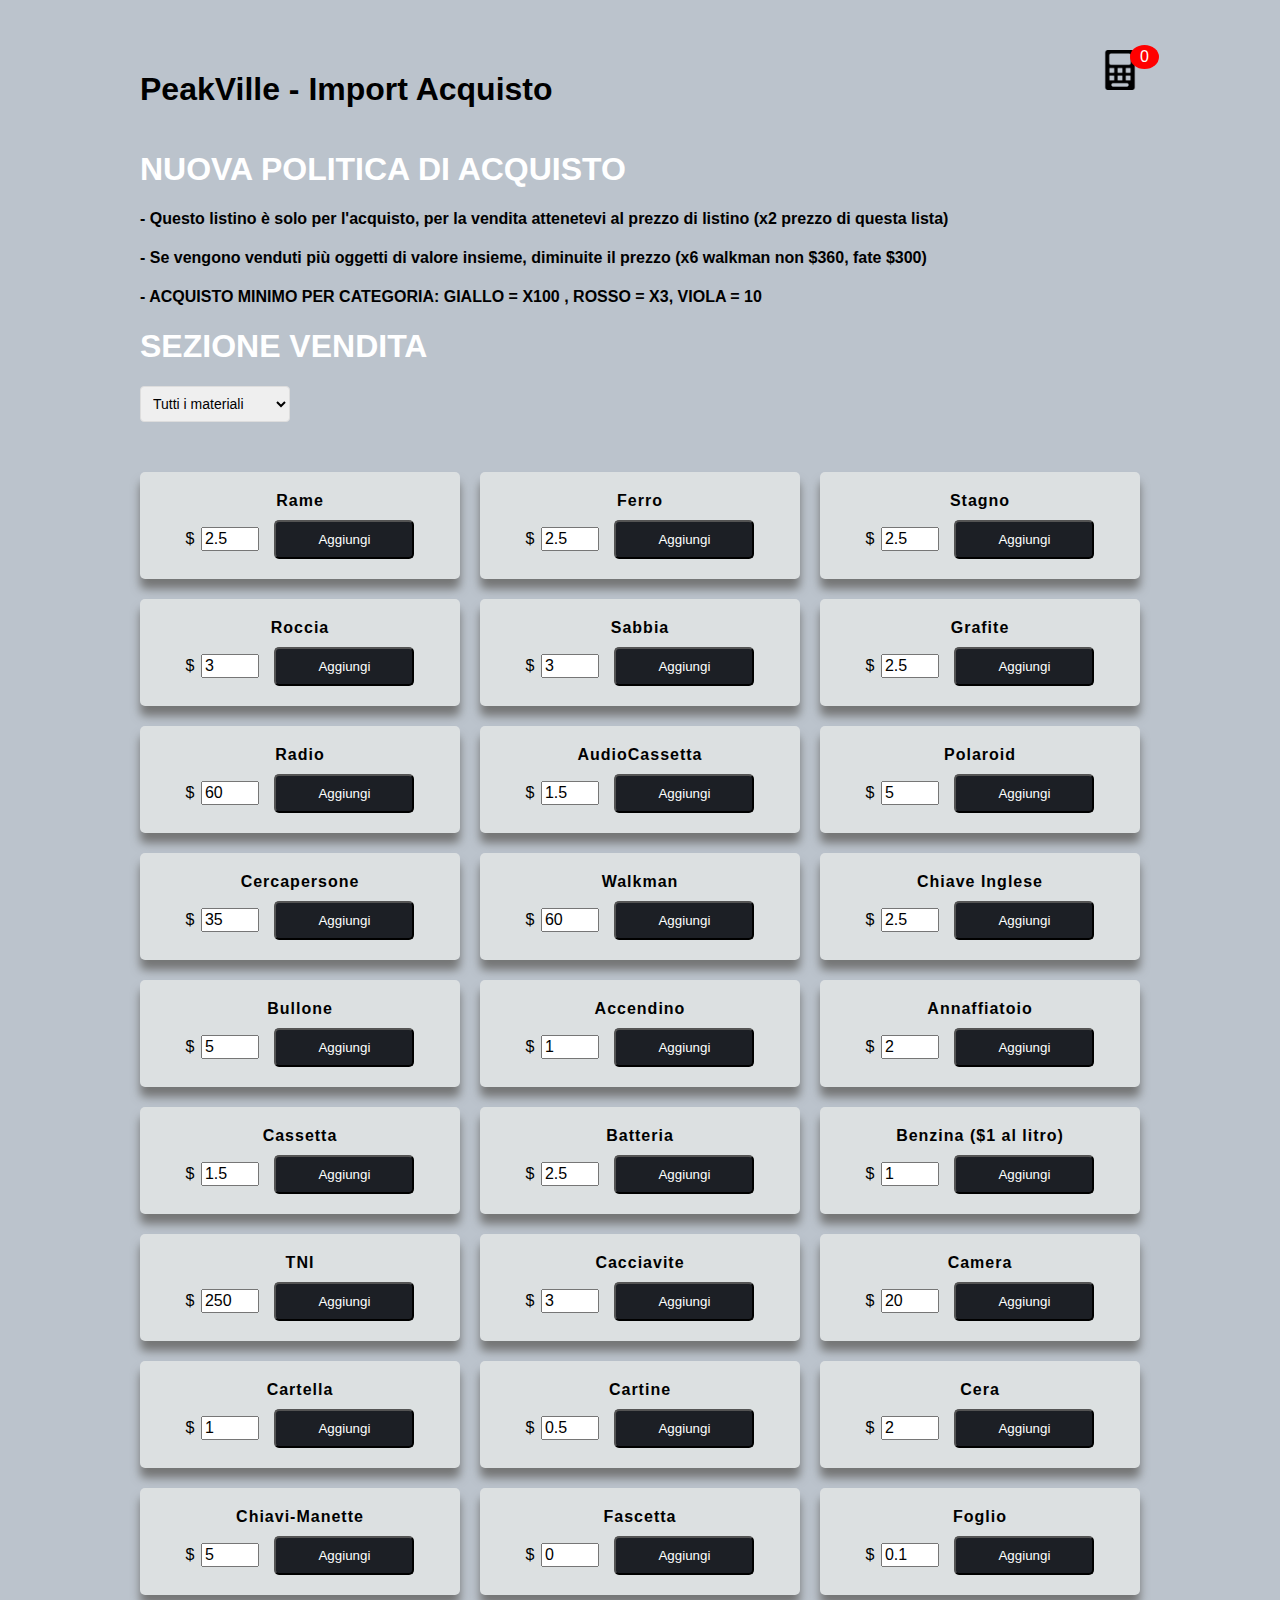
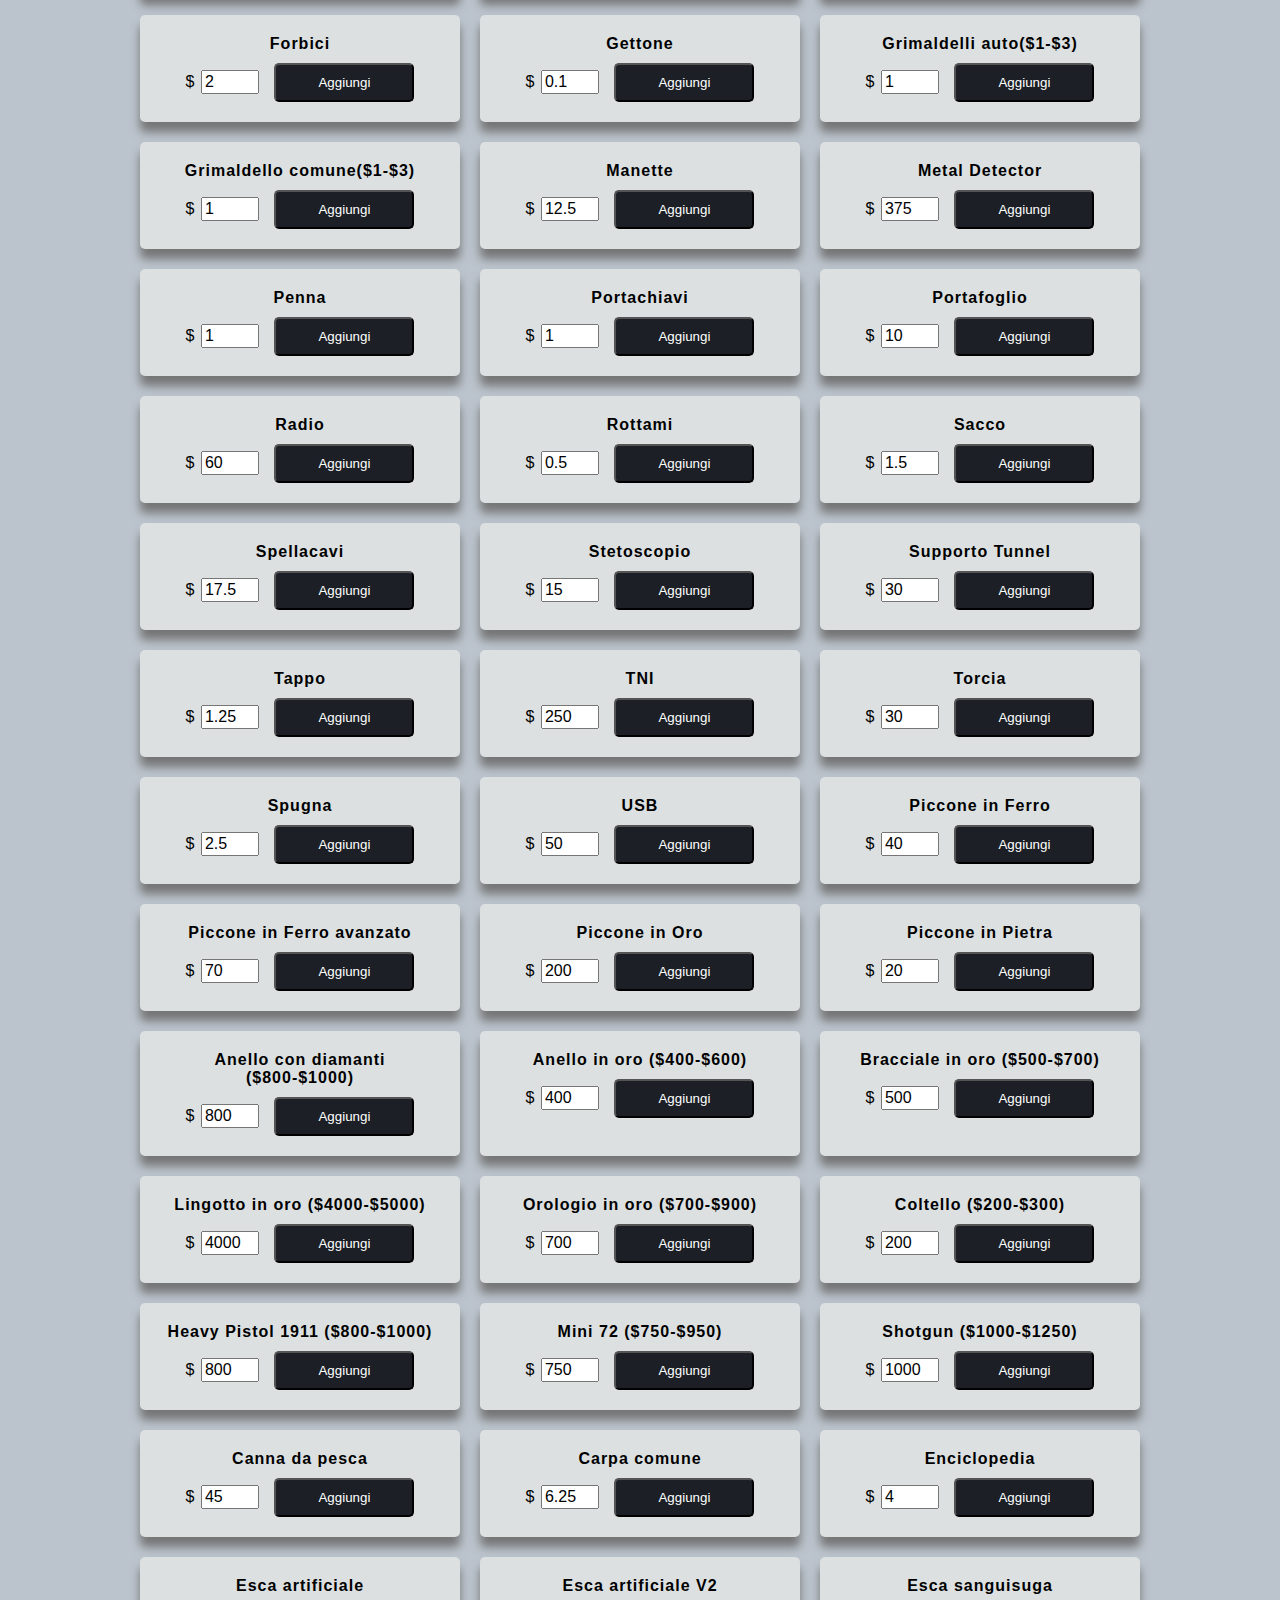
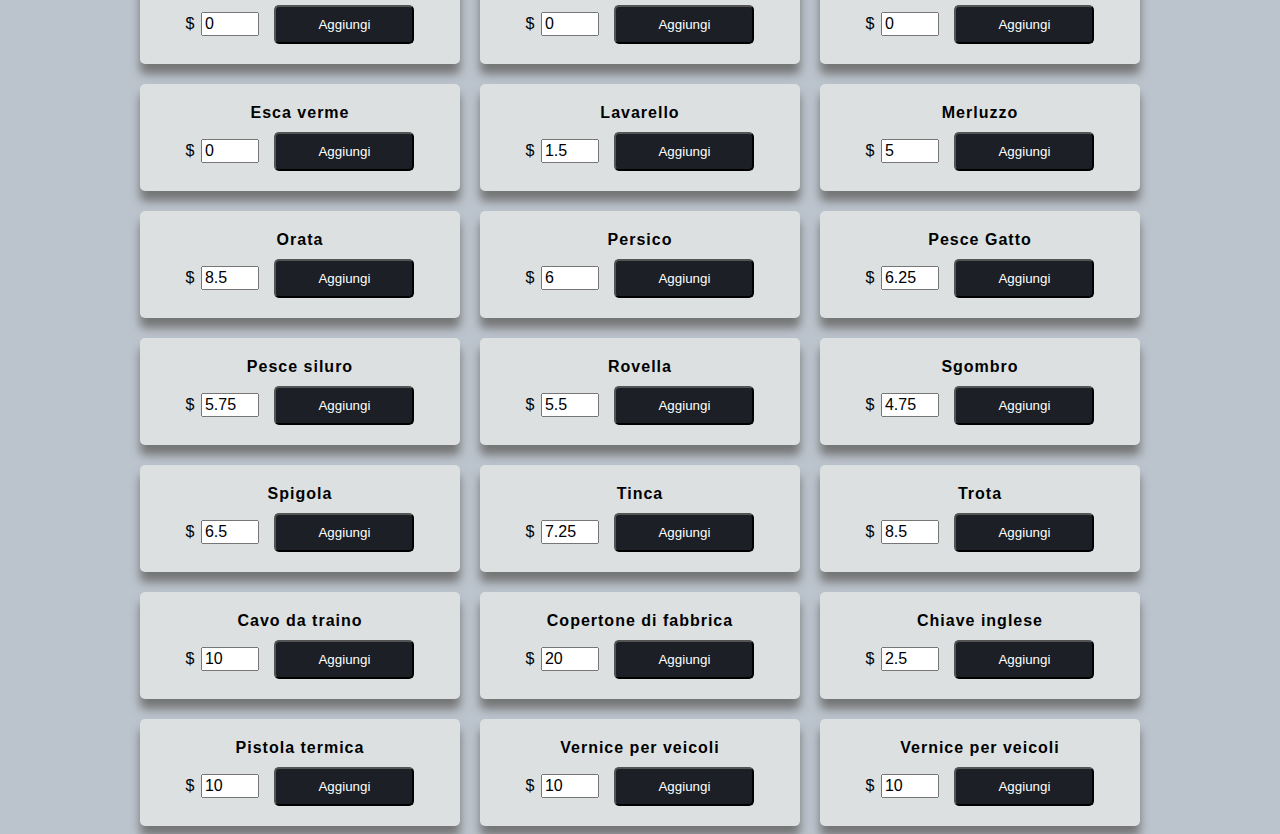
==== commit eb38923b: "Update" ====
--- a/index.html
+++ b/index.html
@@ -12,22 +12,23 @@
     
     <div class="container">
         <header>
-            <h1>PeakVille - Import</h1>
+            <h1>PeakVille - Import Acquisto</h1>
             <div class="shopping">
                 <img src="image/calculator.png">
                 <span class="quantity">0</span>
             </div>
         </header>
+        <h1><a href="politica.html">NUOVA POLITICA DI ACQUISTO</a></h1>
         <h4>- Questo listino è solo per l'acquisto, per la vendita attenetevi al prezzo di listino (x2 prezzo di questa lista)</h4>
-        <h4>- Considerate di rimuovere qualche decina di dollari per rendere sensato l'acquisto tramite import e non da negozio</h4>
         <h4>- Se vengono venduti più oggetti di valore insieme, diminuite il prezzo (x6 walkman non $360, fate $300)</h4>
-        <h4>- Full kit V12 MECCANICO $1350</h4>
-        <h4>- x200 toast = 400 x100 vodka = 800 x100 rum = 700 x100 birre = 600</h4>
+        <h4>- ACQUISTO MINIMO PER CATEGORIA: GIALLO = X100 , ROSSO = X3, VIOLA = 10 </h4>
+        <h1><a href="vendita.html">SEZIONE VENDITA</a></h1>
         <select id="groupDropdown" onchange="filterByGroup()">
             <option value="all">Tutti i materiali</option>
             <option value="metalli">Minerali</option>
             <option value="altro">Altro</option>
             <option value="metaldetector">Metal detector</option>
+            <option value="rari">Oggetti rari</option>
             <option value="pesce">Pesca</option>
             <option value="armi">Armi</option>
             <option value="auto">Ricambi auto</option>
@@ -46,6 +47,6 @@
         </div>
     </div>
 
-    <script src="app.js"></script>
+    <script src="acquisto.js"></script>
 </body>
 </html>--- a/style.css
+++ b/style.css
@@ -33,6 +33,14 @@
     top: -5px;
     left: 80%;
     padding: 3px 10px;
+}
+a {
+    color:white;
+    text-decoration: none;
+}
+a:hover {
+    color:black;
+    text-decoration: none;
 }
 #groupDropdown {
     font-size: 14px;
@@ -71,6 +79,13 @@
 }
 .list .item button{
     background-color: #1C1F25;
+    color: #fff;
+    width: 50%;
+    padding: 10px;
+    border-radius:5px;
+}
+.list .item button:hover{
+    background-color: #596377;
     color: #fff;
     width: 50%;
     padding: 10px;
